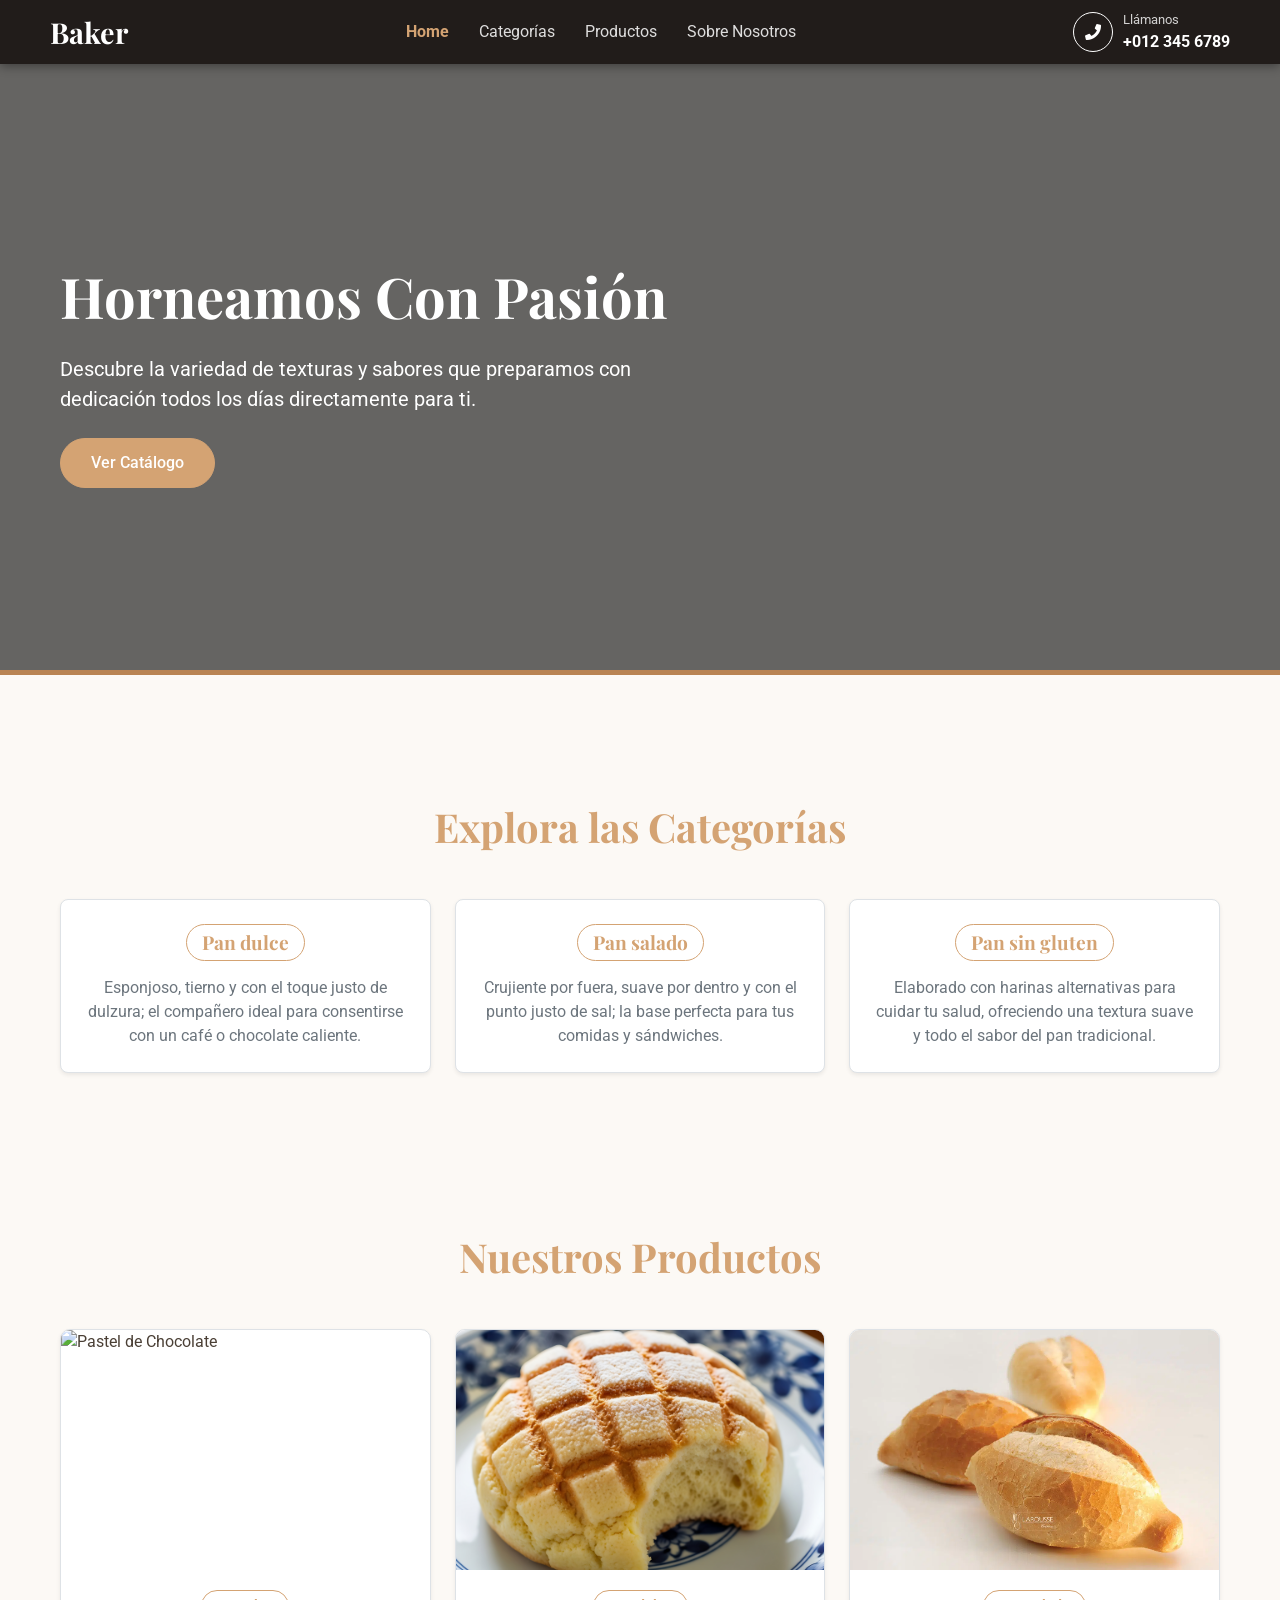
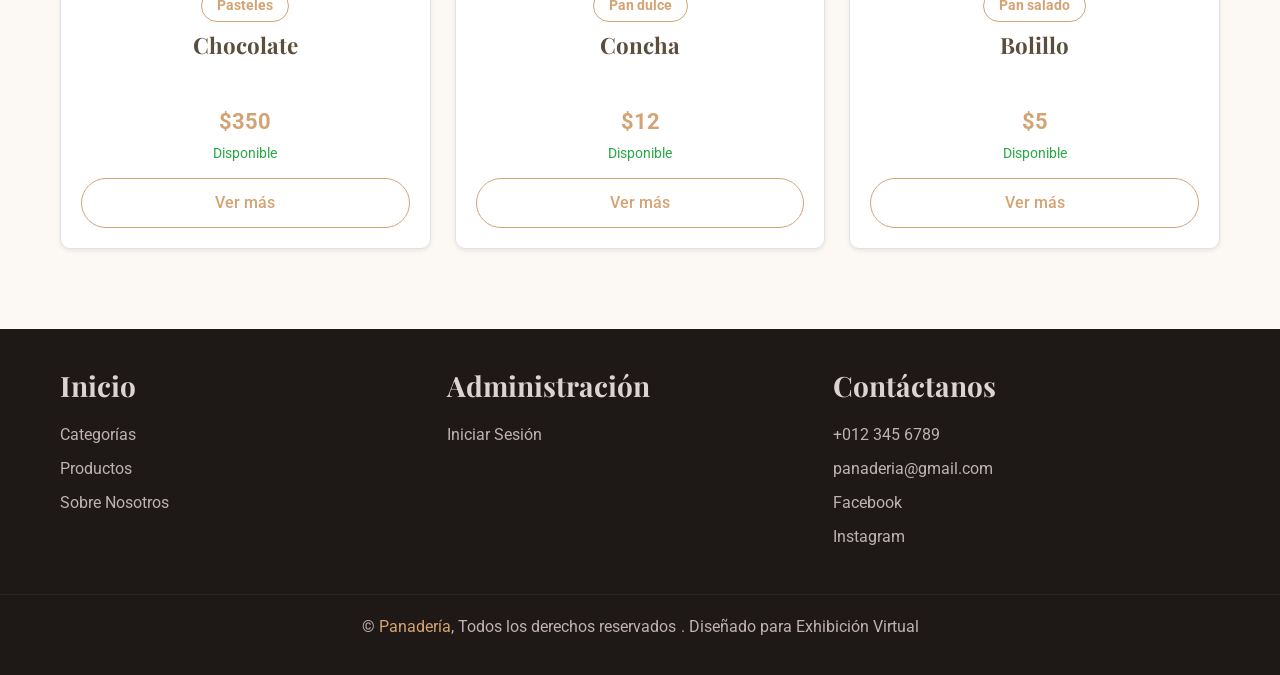
==== index.html @ 92fa233f "Se simplificaron los nombres de los contenedores principales" ====
<!DOCTYPE html>
<html lang="es">
<head>
    <meta charset="UTF-8">
    <meta name="viewport" content="width=device-width, initial-scale=1.0">
    <title>Panadería - Catálogo</title>

    <link rel="preconnect" href="https://fonts.googleapis.com">
    <link rel="preconnect" href="https://fonts.gstatic.com" crossorigin>
    <link href="https://fonts.googleapis.com/css2?family=Playfair+Display:wght@600;700&family=Roboto:wght@400;500&display=swap" rel="stylesheet"> 

    <link href="https://cdnjs.cloudflare.com/ajax/libs/font-awesome/5.10.0/css/all.min.css" rel="stylesheet">
    <link href="https://cdn.jsdelivr.net/npm/bootstrap-icons@1.11.3/font/bootstrap-icons.css" rel="stylesheet">

    <link href="https://cdn.jsdelivr.net/npm/bootstrap@5.3.0/dist/css/bootstrap.min.css" rel="stylesheet">
    <link rel="stylesheet" href="style.css">
</head>
<body class="pagina-principal">

    <nav class="contenedor-1-inicio">
        <div class="menu-interno">
            <a href="index.html" class="menu-marca">
                <h1 class="logo-texto">Baker</h1>
            </a>
            
            <button type="button" class="menu-boton-movil" onclick="controlarMenu()">
                <img src="assets/menupan.svg" alt="Menú" class="icono-menu">
            </button>
            
            <div class="menu-enlaces" id="menuEnlaces">
                <a href="index.html" class="enlace-activo">Home</a>
                <a href="#catalogo" class="enlace-normal">Categorías</a>
                <a href="#productos" class="enlace-normal">Productos</a>
                <a href="historia.html" class="enlace-normal">Sobre Nosotros</a>
            </div>
            
            <div class="bloque-telefono">
                <div class="icono-circulo-telefono">
                    <i class="fa fa-phone"></i>
                </div>
                <div class="datos-telefono">
                    <small class="texto-pequeno">Llámanos</small>
                    <p class="numero-telefono">+012 345 6789</p>
                </div>
            </div>
        </div>
    </nav>

    <div class="contenedor-2-inicio">
        <div class="banner-fondo">
            <div class="banner-interior">
                <div class="banner-fila">
                    <div class="columna-texto-banner">
                        <h1 class="titulo-gigante">Horneamos Con Pasión</h1>
                        <p class="descripcion-banner">Descubre la variedad de texturas y sabores que preparamos con dedicación todos los días directamente para ti.</p>
                        <a href="#productos" class="boton-catalogo">Ver Catálogo</a>
                    </div>
                </div>
            </div>
        </div>
    </div>

    <div id="catalogo" class="contenedor-3-inicio">
        <div class="seccion-interior">
            <div class="bloque-titulo-central">
                <h2 class="titulo-seccion">Explora las Categorías</h2>
            </div>
            
            <div class="fila-tarjetas-categorias">
                <div class="columna-tarjeta-categoria">
                    <div class="caja-contenido-categoria">
                        <div class="texto-centro">
                            <div class="etiqueta-categoria">
                                <h3>Pan dulce</h3>
                            </div>
                            <p class="texto-gris">Esponjoso, tierno y con el toque justo de dulzura; el compañero ideal para consentirse con un café o chocolate caliente.</p>
                        </div>
                    </div>
                </div>

                <div class="columna-tarjeta-categoria">
                    <div class="caja-contenido-categoria">
                        <div class="texto-centro">
                            <div class="etiqueta-categoria">
                                <h3>Pan salado</h3>
                            </div>
                            <p class="texto-gris">Crujiente por fuera, suave por dentro y con el punto justo de sal; la base perfecta para tus comidas y sándwiches.</p>
                        </div>
                    </div>
                </div>

                <div class="columna-tarjeta-categoria">
                    <div class="caja-contenido-categoria">
                        <div class="texto-centro">
                            <div class="etiqueta-categoria">
                                <h3>Pan sin gluten</h3>
                            </div>
                            <p class="texto-gris">Elaborado con harinas alternativas para cuidar tu salud, ofreciendo una textura suave y todo el sabor del pan tradicional.</p>
                        </div>
                    </div>
                </div>
            </div>
        </div>
    </div>

    <div id="productos" class="contenedor-4-inicio">
        <div class="seccion-interior">
            <div class="bloque-titulo-central">
                <h2 class="titulo-seccion">Nuestros Productos</h2>
            </div>
            
            <div class="fila-tarjetas-productos">
                <div class="columna-tarjeta-producto">
                    <div class="tarjeta-producto-caja">
                        <img src="assets/pastel_cho.jpg" class="imagen-producto" alt="Pastel de Chocolate">
                        <div class="contenido-tarjeta">
                            <div class="bloque-superior-info">
                                <div class="etiqueta-producto-tipo">Pasteles</div>
                                <h3>Chocolate</h3>
                            </div>
                            <div class="bloque-inferior-precio-boton">
                                <p class="precio-texto">$350</p>
                                <p class="disponibilidad-texto">Disponible</p>
                                <button class="boton-ver-mas" onclick="abrirModal('modalPastel')">Ver más</button>
                            </div>
                        </div>
                    </div>
                </div>

                <div class="columna-tarjeta-producto">
                    <div class="tarjeta-producto-caja">
                        <img src="assets/concha.jpg" class="imagen-producto" alt="Concha">
                        <div class="contenido-tarjeta">
                            <div class="bloque-superior-info">
                                <div class="etiqueta-producto-tipo">Pan dulce</div>
                                <h3>Concha</h3>
                            </div>
                            <div class="bloque-inferior-precio-boton">
                                <p class="precio-texto">$12</p>
                                <p class="disponibilidad-texto">Disponible</p>
                                <button class="boton-ver-mas" onclick="abrirModal('modalConcha')">Ver más</button>
                            </div>
                        </div>
                    </div>
                </div>

                <div class="columna-tarjeta-producto">
                    <div class="tarjeta-producto-caja">
                        <img src="assets/bolillo.jpg" class="imagen-producto" alt="Bolillo">
                        <div class="contenido-tarjeta">
                            <div class="bloque-superior-info">
                                <div class="etiqueta-producto-tipo">Pan salado</div>
                                <h3>Bolillo</h3>
                            </div>
                            <div class="bloque-inferior-precio-boton">
                                <p class="precio-texto">$5</p>
                                <p class="disponibilidad-texto">Disponible</p>
                                <button class="boton-ver-mas" onclick="abrirModal('modalBolillo')">Ver más</button>
                            </div>
                        </div>
                    </div>
                </div>
            </div>
        </div>
    </div>

    <div id="fondoOscuro" class="fondo-oscuro" onclick="cerrarTodosModales()"></div>

    <div id="modalPastel" class="modal-producto">
        <span class="cerrar" onclick="cerrarModal('modalPastel')">✖</span>
        <img src="assets/pastel_cho.jpg" alt="Pastel de Chocolate">
        <h2>Pastel de Chocolate</h2>
        <p><strong>Precio:</strong> $350</p>
        <p><strong>Ingredientes:</strong> Harina, azúcar, mantequilla, leche, huevo y chocolate.</p>
        <p><strong>Disponibilidad:</strong> Disponible</p>
    </div>

    <div id="modalConcha" class="modal-producto">
        <span class="cerrar" onclick="cerrarModal('modalConcha')">✖</span>
        <img src="assets/concha.jpg" alt="Concha">
        <h2>Concha</h2>
        <p><strong>Precio:</strong> $12</p>
        <p><strong>Ingredientes:</strong> Harina, azúcar, mantequilla, leche, huevo y vainilla.</p>
        <p><strong>Disponibilidad:</strong> Disponible</p>
    </div>

    <div id="modalBolillo" class="modal-producto">
        <span class="cerrar" onclick="cerrarModal('modalBolillo')">✖</span>
        <img src="assets/bolillo.jpg" alt="Bolillo">
        <h2>Bolillo</h2>
        <p><strong>Precio:</strong> $5</p>
        <p><strong>Ingredientes:</strong> Harina, azúcar, mantequilla, leche y huevo.</p>
        <p><strong>Disponibilidad:</strong> Disponible</p>
    </div>

    <button id="btnIrArriba" class="btn-ir-arriba" onclick="subirAlInicio()">
        <i class="bi bi-arrow-up-short"></i>
    </button>

    <footer>
        <div class="footer-container">
            <div class="footer-column">
                <h3>Inicio</h3>
                <ul>
                    <li><a href="#">Categorías</a></li>
                    <li><a href="#">Productos</a></li>
                    <li><a href="historia.html">Sobre Nosotros</a></li>
                </ul>
            </div>

            <div class="footer-column">
                <h3>Administración</h3>
                <ul>
                    <li><a href="login.html">Iniciar Sesión</a></li>
                </ul>
            </div>

            <div class="footer-column">
                <h3>Contáctanos</h3>
                <ul>
                    <li><a href="#">+012 345 6789</a></li>
                    <li><a href="#">panaderia@gmail.com</a></li>
                    <li><a href="#">Facebook</a></li>
                    <li><a href="#">Instagram</a></li>
                </ul>
            </div>
        </div>
        <div class="footer-bottom">
             <p>&copy; <a href="#">Panadería</a>, Todos los derechos reservados</p>
             <p>. Diseñado para Exhibición Virtual</p>
        </div>
    </footer>

    <script src="https://cdn.jsdelivr.net/npm/bootstrap@5.3.0/dist/js/bootstrap.bundle.min.js"></script>

    <script>
    // Función interactiva para abrir y cerrar la barra de enlaces en celulares
    function controlarMenu() {
        const menu = document.getElementById("menuEnlaces");
        menu.classList.toggle("mostrar");
    }

    function abrirModal(id){
        document.getElementById(id).style.display = "block";
        document.getElementById("fondoOscuro").style.display = "block";
    }

    function cerrarModal(id){
        document.getElementById(id).style.display = "none";
        document.getElementById("fondoOscuro").style.display = "none";
    }

    function cerrarTodosModales() {
        const modales = document.querySelectorAll('.modal-producto');
        modales.forEach(modal => modal.style.display = "none");
        document.getElementById("fondoOscuro").style.display = "none";
    }

    window.onscroll = function() {
        const boton = document.getElementById("btnIrArriba");
        if (document.body.scrollTop > 300 || document.documentElement.scrollTop > 300) {
            boton.style.display = "block";
        } else {
            boton.style.display = "none";
        }
    };

    function subirAlInicio() {
        window.scrollTo({
            top: 0,
            behavior: 'smooth'
        });
    }
    </script>
</body>
</html>
---- style.css ----
/********** Template CSS Personalizado **********/
:root {
    --primary: #d4a373;    /* Tono dorado/pan artesanal principal */
    --secondary: #545454;
    --light: #FDF5EB;
    --dark: #1E1916;
}

/* ==========================================================================
   1. CONFIGURACIÓN GENERAL Y TIPOGRAFÍA
   ========================================================================== */
.pagina-principal {
    font-family: 'Roboto', sans-serif;
    background-color: #fcf9f5; 
    color: #4a3f35; 
}

h1, h2, h3 {
    font-family: 'Playfair Display', serif;
    font-weight: 700;
}

/* El texto y bordes principales ahora adoptan el color de tu marca */
.precio-texto, .etiqueta-producto-tipo, .titulo-seccion, .etiqueta-categoria h3 {
    color: var(--primary);
}


/* ==========================================================================
   2. BOTONES GENERALES Y PERSONALIZADOS
   ========================================================================== */
.boton-catalogo, .boton-ver-mas {
    font-weight: 500;
    transition: all 0.3s ease;
    display: inline-block;
    padding: 12px 30px;
    border-radius: 50px;
    text-decoration: none;
    cursor: pointer;
}

/* Botón principal del Banner */
.boton-catalogo {
    color: #FFFFFF;
    background-color: var(--primary);
    border: 1px solid var(--primary);
}

.boton-catalogo:hover {
    background-color: #b98453;
    border-color: #b98453;
    transform: translateY(-2px);
    color: #FFFFFF;
}

/* Botón de las tarjetas de productos */
.boton-ver-mas {
    color: var(--primary);
    border: 1px solid var(--primary);
    background-color: transparent;
    width: 100%;
}

.boton-ver-mas:hover {
    background-color: var(--primary);
    border-color: var(--primary);
    color: #fff;
}


/* ==========================================================================
   3. CONTENEDOR 1: NAVBAR FIJO Y ELEMENTOS DE CONTACTO (MENÚ)
   ========================================================================== */
.contenedor-1-inicio {
    background-color: #211C1A; /* Café rústico fijo */
    box-shadow: 0 2px 10px rgba(0, 0, 0, 0.4);
    position: fixed;
    top: 0;
    left: 0;
    width: 100%;
    z-index: 1030;
    padding: 10px 50px;
}

.menu-interno {
    display: flex;
    justify-content: space-between;
    align-items: center;
    max-width: 1400px;
    margin: 0 auto;
    position: relative;
}

.menu-marca {
    text-decoration: none;
}

.menu-marca .logo-texto {
    color: #ffffff;
    font-size: 1.8rem;
    margin: 0;
}

.menu-enlaces {
    display: flex;
    gap: 20px;
}

.menu-enlaces a {
    text-decoration: none;
    color: #ffffff;
    opacity: 0.85;
    transition: .3s;
    padding: 10px 5px;
}

.menu-enlaces a:hover,
.menu-enlaces .enlace-activo {
    opacity: 1;
    font-weight: bold;
    color: var(--primary); /* Resalte dorado de la marca */
}

.menu-boton-movil {
    width: 50px;
    height: 50px;
    background: transparent;
    border: none;
    display: none; /* Oculto en computadoras de escritorio */
    cursor: pointer;
}

.menu-boton-movil .icono-menu {
    height: 40px;
    filter: invert(100%);
}

.bloque-telefono {
    display: flex;
    align-items: center;
    gap: 10px;
}

.icono-circulo-telefono {
    width: 40px; 
    height: 40px;
    border: 1px solid #fff;
    border-radius: 50%;
    display: flex;
    align-items: center;
    justify-content: center;
    color: #fff;
}

.datos-telefono .texto-pequeno {
    font-size: 0.8rem; 
    opacity: 0.8;
    color: #fff;
    display: block;
}

.datos-telefono .numero-telefono {
    color: #fff;
    font-weight: bold;
    margin: 0;
}

/* --- ESTILOS RESPONSIVE PARA EL MENÚ EN CELULARES --- */
@media (max-width: 991.98px) {
    .menu-boton-movil {
        display: block; /* Muestra el botón de hamburguesa/pan */
    }

    .bloque-telefono {
        display: none; /* Oculta el teléfono para liberar espacio */
    }

    .menu-enlaces {
        display: none; /* Esconde el menú por defecto */
        flex-direction: column; /* Alinea los enlaces uno debajo de otro */
        position: absolute;
        top: 60px;
        left: 0;
        width: 100%;
        background-color: #211C1A;
        padding: 20px;
        border-radius: 0 0 10px 10px;
        box-shadow: 0 5px 10px rgba(0,0,0,0.3);
        gap: 15px;
        z-index: 100;
    }

    /* Clase especial que activa el JS para abrir el menú */
    .menu-enlaces.mostrar {
        display: flex; 
    }
}


/* ==========================================================================
   4. CONTENEDOR 2: HERO BANNER (PORTADA)
   ========================================================================== */
.contenedor-2-inicio {
    width: 100%;
    margin-bottom: 3rem;
}

.banner-fondo {
    background: linear-gradient(rgba(0, 0, 0, 0.6), rgba(0, 0, 0, 0.6)), 
                url('assets/carrusel1.jpeg') no-repeat center center;
    background-size: cover;
    min-height: 75vh;
    display: flex;
    align-items: center;
    border-bottom: 5px solid #b98453;
    padding-top: 80px; 
}

.banner-interior {
    width: 100%;
    max-width: 1200px;
    margin: 0 auto;
    padding: 0 20px;
}

.columna-texto-banner {
    max-width: 650px;
    color: #fff;
}

.titulo-gigante {
    font-size: 3.5rem;
    margin-bottom: 1.5rem;
}

.descripcion-banner {
    font-size: 1.25rem;
    margin-bottom: 1.5rem;
}


/* ==========================================================================
   5. CONTENEDOR 3: SECCIÓN Y TARJETAS DE CATEGORÍAS
   ========================================================================== */
.contenedor-3-inicio, .contenedor-4-inicio {
    padding: 5rem 0;
}

.seccion-interior {
    max-width: 1200px;
    margin: 0 auto;
    padding: 0 20px;
}

.bloque-titulo-central {
    text-align: center;
    max-width: 500px;
    margin: 0 auto 3rem auto;
}

.bloque-titulo-central h2 {
    font-size: 2.5rem;
}

.fila-tarjetas-categorias, .fila-tarjetas-productos {
    display: flex;
    flex-wrap: wrap;
    gap: 24px;
    justify-content: center;
}

.columna-tarjeta-categoria, .columna-tarjeta-producto {
    flex: 1 1 300px;
    max-width: 380px;
    width: 100%;
}

.caja-contenido-categoria {
    background-color: #ffffff;
    border-radius: 8px;
    padding: 24px;
    box-shadow: 0 .125rem .25rem rgba(0,0,0,.075);
    border: 1px solid #dee2e6;
    height: 100%;
    display: flex;
    flex-direction: column;
    justify-content: center;
}

.texto-centro {
    text-align: center;
}

.etiqueta-categoria {
    display: inline-block;
    border: 1px solid var(--primary);
    padding: 6px 15px;
    border-radius: 50px;
    margin-bottom: 15px;
}

.etiqueta-categoria h3 {
    margin: 0;
    font-size: 1.2rem;
}

.texto-gris {
    color: #6c757d;
    margin: 0;
}


/* ==========================================================================
   6. CONTENEDOR 4: TARJETAS DE PRODUCTOS
   ========================================================================== */
.tarjeta-producto-caja {
    background-color: #ffffff;
    border-radius: 10px;
    overflow: hidden;
    border: 1px solid #dee2e6;
    box-shadow: 0 .125rem .25rem rgba(0,0,0,.075);
    height: 520px;
    display: flex;
    flex-direction: column;
    transition: transform 0.3s ease, box-shadow 0.3s ease;
}

.tarjeta-producto-caja:hover {
    transform: translateY(-5px);
    box-shadow: 0 10px 20px rgba(0, 0, 0, 0.08);
}

.imagen-producto {
    width: 100%;
    height: 240px;
    object-fit: cover;
}

.contenido-tarjeta {
    padding: 20px;
    text-align: center;
    display: flex;
    flex-direction: column;
    justify-content: space-between;
    flex-grow: 1;
}

.contenido-tarjeta h3 {
    font-size: 1.4rem;
    margin-bottom: 8px;
    color: #5c4d3c;
}

.etiqueta-producto-tipo {
    display: inline-block;
    border: 1px solid var(--primary);
    padding: 4px 15px;
    border-radius: 50px;
    font-weight: bold;
    font-size: 0.9rem;
    margin-bottom: 10px;
}

.precio-texto {
    font-weight: bold;
    font-size: 22px;
    margin-bottom: 5px;
}

.disponibilidad-texto {
    color: #28a745;
    font-size: 0.85rem;
    margin-bottom: 15px;
}


/* ==========================================================================
   7. MODALES INTERACTIVOS Y FONDO OSCURO
   ========================================================================== */
.fondo-oscuro {
    display: none;
    position: fixed;
    top: 0;
    left: 0;
    width: 100%;
    height: 100%;
    background-color: rgba(0, 0, 0, 0.6);
    backdrop-filter: blur(3px); 
    z-index: 1040;
}

.modal-producto {
    display: none;
    position: fixed;
    top: 50%;
    left: 50%;
    transform: translate(-50%, -50%);
    width: 90%;
    max-width: 500px;
    background-color: #ffffff;
    border-radius: 12px;
    box-shadow: 0 5px 30px rgba(0, 0, 0, 0.3);
    padding: 30px;
    z-index: 1050;
    text-align: center;
    animation: entradaModal 0.3s ease-out;
}

.modal-producto img {
    width: 100%;
    height: 250px;
    object-fit: cover;
    border-radius: 8px;
    margin-bottom: 20px;
}

.modal-producto h2 {
    color: #5c4d3c;
    margin-top: 10px;
    font-weight: bold;
    margin-bottom: 15px;
}

.modal-producto .cerrar {
    position: absolute;
    top: 15px;
    right: 20px;
    font-size: 1.5rem;
    color: #da1414;
    cursor: pointer;
}

@keyframes entradaModal {
    from {
        opacity: 0;
        transform: translate(-50%, -45%);
    }
    to {
        opacity: 1;
        transform: translate(-50%, -50%);
    }
}


/* ==========================================================================
   8. FOOTER Y PIE DE PÁGINA
   ========================================================================== */
footer {
    background-color: #1E1916;
}

.footer-container {
    display: flex;
    justify-content: space-between;
    flex-wrap: wrap;
    max-width: 1200px;
    margin: 0 auto;                
    padding: 40px 20px;
}

.footer-column {
    flex: 1 1 200px;
}

.footer-column h3 {
    color: #ded3d3;
    margin-bottom: 15px;
}

.footer-column ul {
    list-style: none;
    padding: 0;
    margin: 0;
}

.footer-column a {
    text-decoration: none;
    color: #beb2b2;
    display: inline-block;
    padding: 5px 0;
    transition: color 0.2s;
}

.footer-column a:hover {
    color: var(--primary);
}

.footer-bottom {
    display: flex;
    justify-content: center;
    gap: 5px;
    color: #beb2b2;
    padding: 20px;
    border-top: 1px solid rgba(255,255,255,0.05);
}

.footer-bottom a {
    color: var(--primary);
    text-decoration: none;
}


/* ==========================================================================
   9. BOTÓN FLOTANTE IR ARRIBA
   ========================================================================== */
.btn-ir-arriba {
    display: none; 
    position: fixed;
    bottom: 20px;
    right: 20px;
    z-index: 99;
    font-size: 30px;
    border: none;
    outline: none;
    background-color: var(--primary);
    color: white;
    cursor: pointer;
    width: 60px;
    height: 60px;
    border-radius: 50%;
    box-shadow: 0 4px 10px rgba(0, 0, 0, 0.3);
    transition: background-color 0.2s, transform 0.2s;
}

.btn-ir-arriba:hover {
    background-color: #b98453;
    transform: translateY(-3px);
}


/* ==========================================================================
   10. SECCIÓN LOGIN
   ========================================================================== */
.login-html {
    background-image: linear-gradient(rgba(52, 47, 41, 0.5), rgba(16, 9, 5, 0.607)), url(assets/loginimg.jpg);
    font-family: Verdana, Geneva, Tahoma, sans-serif;
    background-size: cover;
    background-position: center;
    display: flex;
    justify-content: center;
    align-items: center;
    height: 100vh;
    margin: 0;
}

.login-container {
    background-color: #fdfdfd;
    padding: 30px;
    border-radius: 8px;
    box-shadow: 0 4px 12px rgba(0, 0, 0, 0.5);
    max-width: 250px;
    width: 100%;
}

.login-title {
    text-align: center;
    margin-bottom: 24px;
    color: #593216;
}

.form-login {
    margin-bottom: 15px;
}

.form-login label {
    display: block;
    margin-bottom: 5px;
    font-size: 14px;
    font-weight: bold;
    color: #6f4528;
}

.form-login input {
    width: 100%;
    padding: 10px;
    border: 1px solid #1d1428;
    border-radius: 4px;
    box-sizing: border-box;
    font-size: 14px;
}

.btn-login {
    width: 100%;
    padding: 10px;
    background-color: #6b3a0b;
    color: #cccccc;
    border: none;
    border-radius: 4px;
    font-size: 16px;
    font-weight: bold;
    cursor: pointer;
    transition: background-color 0.3s ease;
}

.btn-login:hover {
    background-color: #3a1e0e;
}


/* ==========================================================================
   11. SOBRE NOSOTROS / HISTORIA
   ========================================================================== */
.historia_html {
    font-family: 'Roboto', sans-serif;
    background-color: #fcf9f5; 
    color: #4a3f35; 
    padding-top: 120px;
    display: flex;
    flex-direction: column;
    min-height: 100vh; 
    margin: 0;
}

.contenedor-carrusel {
    max-width: 650px;
    width: 100%;
    margin: 0 auto;
    position: relative;
    flex: 1;
    box-shadow: 0 2px 10px rgba(0, 0, 0, 0.4);
    border-radius: 8px;
}

.foto_carru {
    width: 100%;
    height: 350px;
    object-fit: cover;
    border-radius: 8px;
    display: none; 
}

.foto_carru.activa {
    display: block;
}

.info_inicial {
    display: flex;        
    align-items: center;   
    justify-content: space-between; 
    gap: 30px; 
    width: 92%;            
    max-width: 1400px;     
    margin: 0 auto;        
    padding: 20px;
    flex-wrap: wrap;
}

.texto_inicial {
    flex: 1;              
    text-align: right;     
}

.texto_inicial p, .texto_inicial h1 {
    text-align: center; 
}

.texto_inicial h1 {
    padding-bottom: 10px;
}

.datos-container {
    display: flex;           
    flex-wrap: wrap;          
    justify-content: center;  
    gap: 24px;                
    padding: 20px;            
    max-width: 1200px;        
    margin: 0 auto;          
}

.dat-card {
    background-color: #ffeee0; 
    border-radius: 12px;       
    padding: 24px;
    flex: 1 1 250px;
    max-width: 320px;
    box-shadow: 0 4px 6px rgba(0, 0, 0, 0.05);
    text-align: center;
    border: 1px solid #f0e6df;
    width: 100%;
    transition: transform 0.3s ease, box-shadow 0.3s ease;
}

.dat-card:hover {
    transform: translateY(-5px); 
    box-shadow: 0 20px 30px rgba(117, 65, 29, 0.15); 
}

.dat-icon {
    font-size: 2.5rem;         
    margin-bottom: 12px;       
}

.dat-card h3 {
    color: #5c3a21;
    margin-bottom: 10px;
    font-size: 30px;
}

.dat-card p {
    color: #6e6e6e;
    font-size: 0.95rem;
    line-height: 1.5;
}
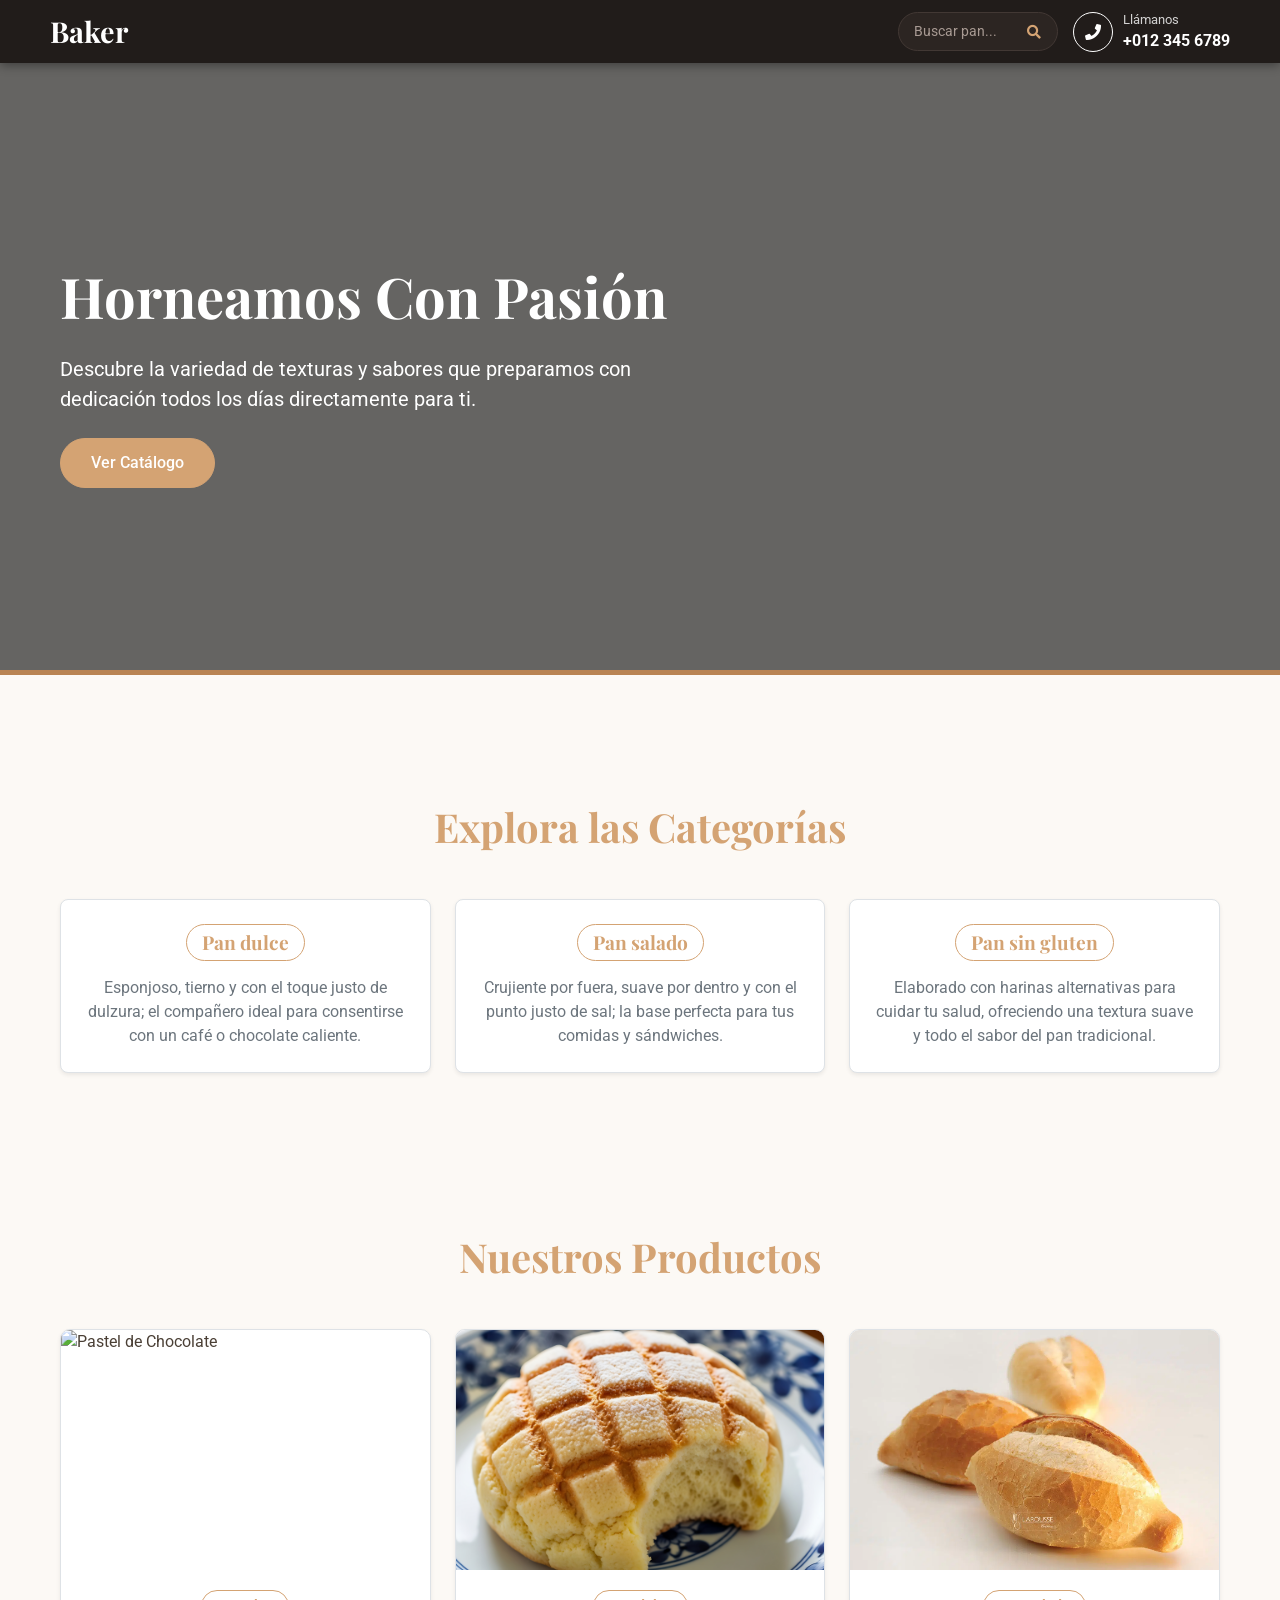
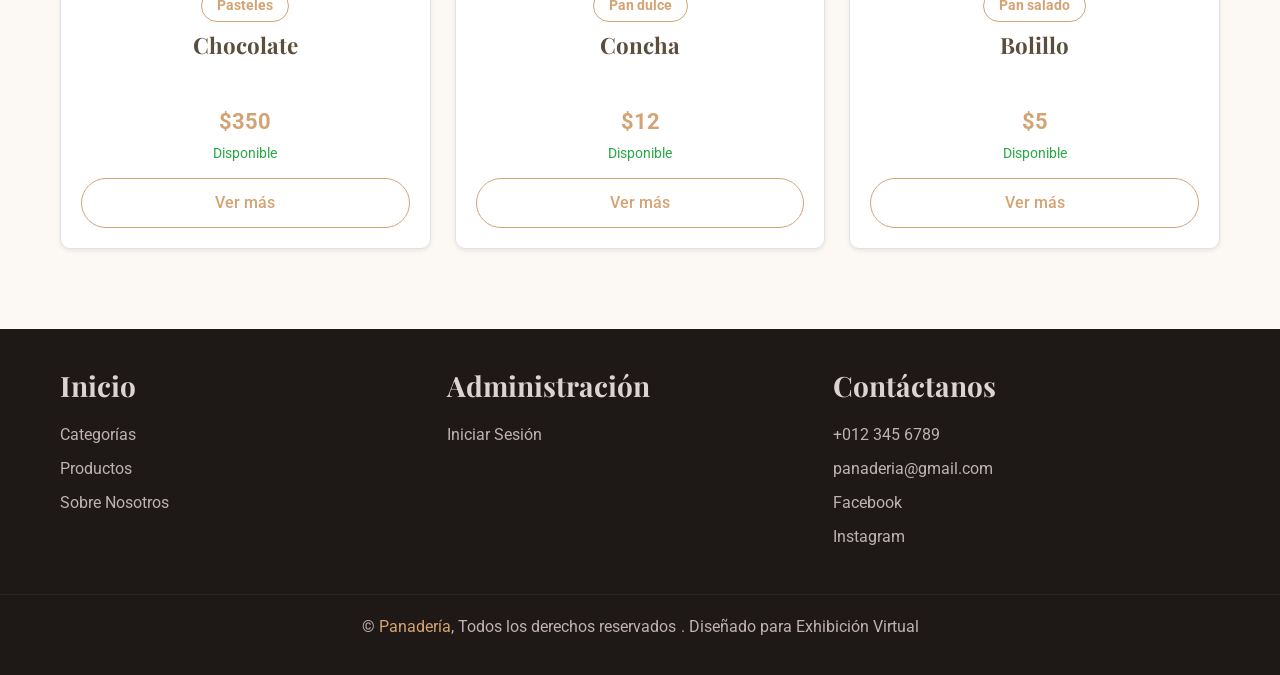
==== commit b286b361: "Se modificó la estructura para el título de la marca a la izquierda en PC." ====
--- a/index.html
+++ b/index.html
@@ -17,23 +17,46 @@
 </head>
 <body class="pagina-principal">
 
+    <!-- === BARRA DE MENÚ REESTRUCTURADA === -->
     <nav class="contenedor-1-inicio">
         <div class="menu-interno">
-            <a href="index.html" class="menu-marca">
-                <h1 class="logo-texto">Baker</h1>
-            </a>
-            
+            
+            <!-- Botón móvil (Se muestra en pantallas pequeñas al inicio) -->
             <button type="button" class="menu-boton-movil" onclick="controlarMenu()">
                 <img src="assets/menupan.svg" alt="Menú" class="icono-menu">
             </button>
             
+            <!-- Enlaces de navegación (Ocultos en PC, visibles en el despliegue móvil) -->
             <div class="menu-enlaces" id="menuEnlaces">
                 <a href="index.html" class="enlace-activo">Home</a>
                 <a href="#catalogo" class="enlace-normal">Categorías</a>
                 <a href="#productos" class="enlace-normal">Productos</a>
                 <a href="historia.html" class="enlace-normal">Sobre Nosotros</a>
             </div>
-            
+
+            <!-- Título principal (Alineado a la izquierda de forma fija en PC) -->
+            <a href="index.html" class="menu-marca">
+                <h1 class="logo-texto">Baker</h1>
+            </a>
+
+            <!-- Barra de búsqueda integrada -->
+            <div class="search-container-menu">
+                <div class="search-container">
+                    <input type="text" id="bread-search" placeholder="Buscar pan..." oninput="filtrarPanes()">
+                    <div id="search-icon-container" class="icon-idle">
+                        <!-- Icono de Lupa -->
+                        <i class="fa fa-search loupe-icon"></i>
+                        
+                        <!-- Animación del pan y café -->
+                        <div class="coffee-animation">
+                            <div class="cup"></div>
+                            <div class="bread">🍞</div>
+                        </div>
+                    </div>
+                </div>
+            </div>
+            
+            <!-- Teléfono de contacto -->
             <div class="bloque-telefono">
                 <div class="icono-circulo-telefono">
                     <i class="fa fa-phone"></i>
@@ -234,7 +257,39 @@
     <script src="https://cdn.jsdelivr.net/npm/bootstrap@5.3.0/dist/js/bootstrap.bundle.min.js"></script>
 
     <script>
-    // Función interactiva para abrir y cerrar la barra de enlaces en celulares
+    let temporizadorBusqueda;
+
+    function filtrarPanes() {
+        const contenedorIcono = document.getElementById('search-icon-container');
+        const inputBusqueda = document.getElementById('bread-search');
+        const textoFiltro = inputBusqueda.value.toLowerCase().trim();
+        const tarjetasProductos = document.querySelectorAll('.columna-tarjeta-producto');
+
+        if (textoFiltro === "") {
+            contenedorIcono.className = "icon-idle";
+            tarjetasProductos.forEach(tarjeta => tarjeta.style.display = "block");
+            return;
+        }
+
+        contenedorIcono.className = "icon-loading";
+
+        clearTimeout(temporizadorBusqueda);
+        temporizadorBusqueda = setTimeout(() => {
+            
+            tarjetasProductos.forEach(tarjeta => {
+                const nombrePan = tarjeta.querySelector('h3').textContent.toLowerCase();
+                if (nombrePan.includes(textoFiltro)) {
+                    tarjeta.style.display = "block";
+                } else {
+                    tarjeta.style.display = "none";
+                }
+            });
+
+            contenedorIcono.className = "icon-idle";
+
+        }, 1200); 
+    }
+
     function controlarMenu() {
         const menu = document.getElementById("menuEnlaces");
         menu.classList.toggle("mostrar");
--- a/style.css
+++ b/style.css
@@ -20,7 +20,6 @@
     font-weight: 700;
 }
 
-/* El texto y bordes principales ahora adoptan el color de tu marca */
 .precio-texto, .etiqueta-producto-tipo, .titulo-seccion, .etiqueta-categoria h3 {
     color: var(--primary);
 }
@@ -69,7 +68,7 @@
 
 
 /* ==========================================================================
-   3. CONTENEDOR 1: NAVBAR FIJO Y ELEMENTOS DE CONTACTO (MENÚ)
+   3. CONTENEDOR 1: NAVBAR FIJO Y ELEMENTOS DE CONTACTO (MENÚ) + BUSCADOR
    ========================================================================== */
 .contenedor-1-inicio {
     background-color: #211C1A; /* Café rústico fijo */
@@ -84,25 +83,16 @@
 
 .menu-interno {
     display: flex;
-    justify-content: space-between;
     align-items: center;
     max-width: 1400px;
     margin: 0 auto;
     position: relative;
-}
-
-.menu-marca {
-    text-decoration: none;
-}
-
-.menu-marca .logo-texto {
-    color: #ffffff;
-    font-size: 1.8rem;
-    margin: 0;
-}
-
+    width: 100%;
+}
+
+/* CORRECCIÓN: Los enlaces de texto se mantienen totalmente ocultos en PC */
 .menu-enlaces {
-    display: flex;
+    display: none; 
     gap: 20px;
 }
 
@@ -118,7 +108,125 @@
 .menu-enlaces .enlace-activo {
     opacity: 1;
     font-weight: bold;
-    color: var(--primary); /* Resalte dorado de la marca */
+    color: var(--primary); 
+}
+
+/* Modifica este bloque en tu Sección 3 para añadir el espacio */
+.menu-marca {
+    text-decoration: none;
+    margin-right: auto; /* Mantiene el empuje de los elementos a la derecha */
+    padding-right: 40px; /* ¡ESTO SEPARA EL TÍTULO DEL BUSCADOR! Ajusta el número si quieres más espacio */
+}
+
+.menu-marca .logo-texto {
+    color: #ffffff;
+    font-size: 1.8rem;
+    margin: 0;
+}
+
+/* --- ESTILOS COMPATIBLES PARA LA BARRA DE BÚSQUEDA EN EL MENÚ --- */
+.search-container-menu {
+    display: flex;
+    align-items: center;
+    margin: 0 15px;
+}
+
+.search-container {
+    position: relative;
+    width: 160px; 
+    transition: width 0.3s ease;
+}
+
+.search-container:focus-within {
+    width: 210px;
+}
+
+#bread-search {
+    width: 100%;
+    padding: 8px 38px 8px 15px;
+    font-size: 14px;
+    background-color: #2c2522; 
+    border: 1px solid #423834;
+    border-radius: 20px;
+    outline: none;
+    color: #ffffff;
+    transition: all 0.3s ease;
+    font-family: 'Roboto', sans-serif;
+}
+
+#bread-search::placeholder {
+    color: #a89a93;
+}
+
+#bread-search:focus {
+    border-color: var(--primary);
+    background-color: #362e2a;
+}
+
+#search-icon-container {
+    position: absolute;
+    right: 12px;
+    top: 50%;
+    transform: translateY(-50%);
+    width: 24px;
+    height: 24px;
+    display: flex;
+    align-items: center;
+    justify-content: center;
+}
+
+.icon-idle .loupe-icon { display: block; color: var(--primary); font-size: 14px; }
+.icon-idle .coffee-animation { display: none; }
+
+.icon-loading .loupe-icon { display: none; }
+.icon-loading .coffee-animation { display: block; }
+
+/* --- ESTRUCTURA DE LA ANIMACIÓN: PAN Y CAFÉ --- */
+.coffee-animation {
+    position: relative;
+    width: 24px;
+    height: 24px;
+}
+
+.cup {
+    position: absolute;
+    bottom: 2px;
+    left: 3px;
+    width: 16px;
+    height: 10px;
+    background-color: #5c3a21; 
+    border: 1.5px solid #fff; 
+    border-radius: 0 0 7px 7px;
+}
+
+.cup::after {
+    content: '';
+    position: absolute;
+    right: -4px;
+    top: 1px;
+    width: 4px;
+    height: 5px;
+    border: 1.5px solid #fff;
+    border-left: none;
+    border-radius: 0 3px 3px 0;
+}
+
+.bread {
+    position: absolute;
+    font-size: 13px;
+    left: 2px;
+    top: -9px;
+    animation: sumergirPanMenu 1.1s infinite ease-in-out;
+}
+
+@keyframes sumergirPanMenu {
+    0%, 100% {
+        transform: translateY(0) scale(1);
+    }
+    50% {
+        transform: translateY(9px) scale(0.85);
+        opacity: 0.3; 
+    }
 }
 
 .menu-boton-movil {
@@ -126,7 +234,7 @@
     height: 50px;
     background: transparent;
     border: none;
-    display: none; /* Oculto en computadoras de escritorio */
+    display: none; 
     cursor: pointer;
 }
 
@@ -167,17 +275,36 @@
 
 /* --- ESTILOS RESPONSIVE PARA EL MENÚ EN CELULARES --- */
 @media (max-width: 991.98px) {
+    .menu-interno {
+        justify-content: space-between;
+    }
+
+    /* El botón de hamburguesa se fuerza para que se muestre en el móvil */
     .menu-boton-movil {
-        display: block; /* Muestra el botón de hamburguesa/pan */
+        display: block; 
+        order: 1;
+    }
+
+    .menu-marca {
+        margin: 0;
+        order: 2;
+    }
+
+    .search-container-menu {
+        margin: 10px 0;
+        width: 100%;
+        order: 4; 
+        justify-content: center;
     }
 
     .bloque-telefono {
-        display: none; /* Oculta el teléfono para liberar espacio */
-    }
-
+        display: none; 
+    }
+
+    /* Aquí el menú vertical recupera su funcionamiento mediante JavaScript */
     .menu-enlaces {
-        display: none; /* Esconde el menú por defecto */
-        flex-direction: column; /* Alinea los enlaces uno debajo de otro */
+        display: none; 
+        flex-direction: column; 
         position: absolute;
         top: 60px;
         left: 0;
@@ -188,11 +315,21 @@
         box-shadow: 0 5px 10px rgba(0,0,0,0.3);
         gap: 15px;
         z-index: 100;
-    }
-
-    /* Clase especial que activa el JS para abrir el menú */
+        order: 3;
+    }
+
     .menu-enlaces.mostrar {
         display: flex; 
+    }
+
+    .search-container {
+        width: 100%;
+        max-width: 300px;
+    }
+
+    .search-container:focus-within {
+        width: 100%;
+        max-width: 310px;
     }
 }
 
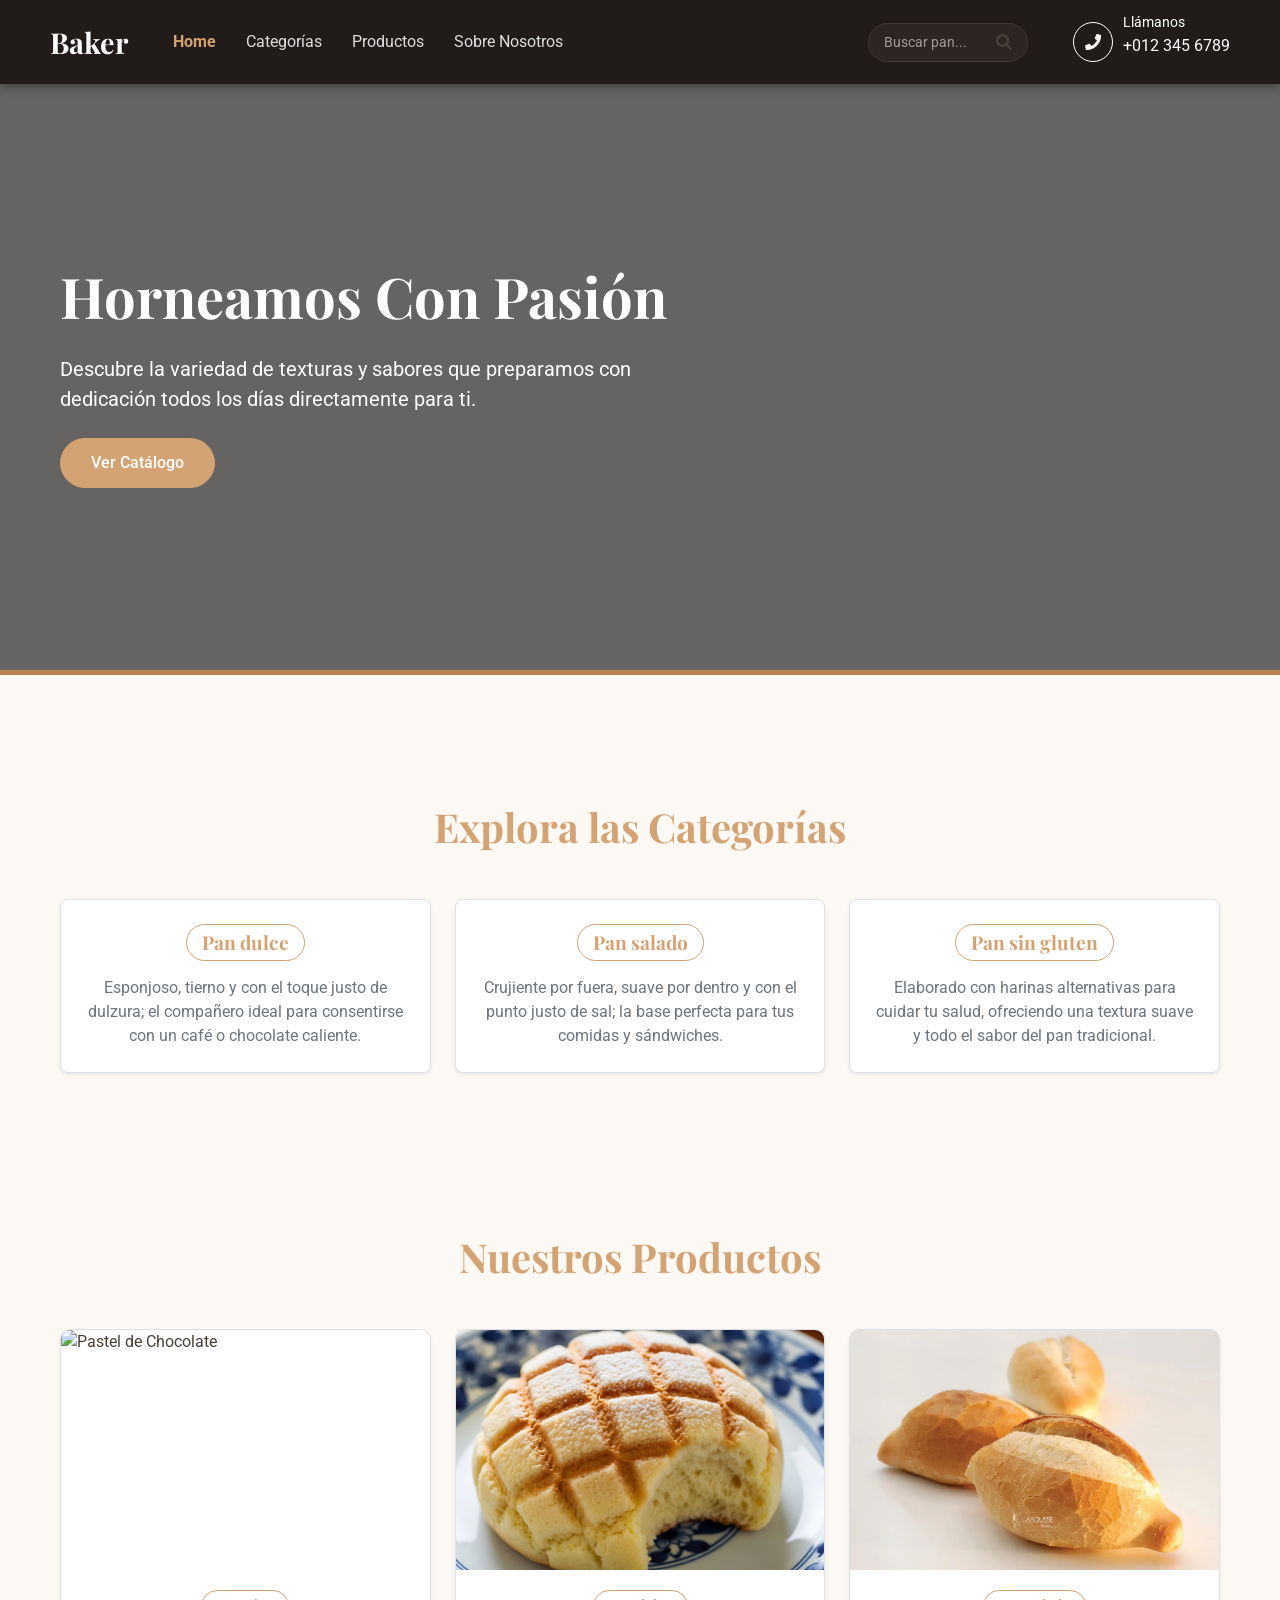
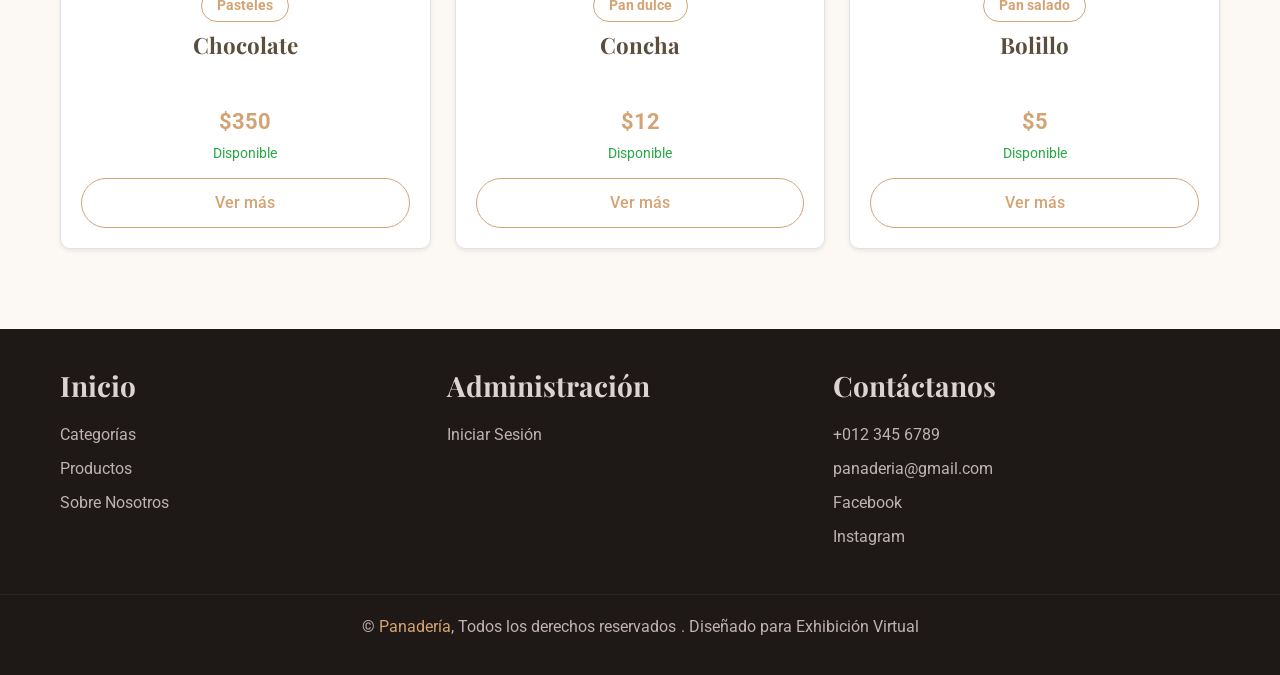
==== commit 59c05667: "Se añadió carpeta script, separeación de funciones, menpu de busqueda, adaptación de menú a celular." ====
--- a/index.html
+++ b/index.html
@@ -21,12 +21,17 @@
     <nav class="contenedor-1-inicio">
         <div class="menu-interno">
             
-            <!-- Botón móvil (Se muestra en pantallas pequeñas al inicio) -->
+            <!-- 1. El Logo SIEMPRE a la izquierda -->
+            <a href="index.html" class="menu-marca">
+                <h1 class="logo-texto">Baker</h1>
+            </a>
+            
+            <!-- 2. Botón móvil (para el menú responsivo) -->
             <button type="button" class="menu-boton-movil" onclick="controlarMenu()">
                 <img src="assets/menupan.svg" alt="Menú" class="icono-menu">
             </button>
             
-            <!-- Enlaces de navegación (Ocultos en PC, visibles en el despliegue móvil) -->
+            <!-- 3. Enlaces -->
             <div class="menu-enlaces" id="menuEnlaces">
                 <a href="index.html" class="enlace-activo">Home</a>
                 <a href="#catalogo" class="enlace-normal">Categorías</a>
@@ -34,36 +39,27 @@
                 <a href="historia.html" class="enlace-normal">Sobre Nosotros</a>
             </div>
 
-            <!-- Título principal (Alineado a la izquierda de forma fija en PC) -->
-            <a href="index.html" class="menu-marca">
-                <h1 class="logo-texto">Baker</h1>
-            </a>
-
-            <!-- Barra de búsqueda integrada -->
-            <div class="search-container-menu">
-                <div class="search-container">
-                    <input type="text" id="bread-search" placeholder="Buscar pan..." oninput="filtrarPanes()">
-                    <div id="search-icon-container" class="icon-idle">
-                        <!-- Icono de Lupa -->
-                        <i class="fa fa-search loupe-icon"></i>
-                        
-                        <!-- Animación del pan y café -->
-                        <div class="coffee-animation">
-                            <div class="cup"></div>
-                            <div class="bread">🍞</div>
-                        </div>
-                    </div>
-                </div>
-            </div>
-            
-            <!-- Teléfono de contacto -->
+            <!-- 4. Buscador -->
+           <div class="search-container-menu">
+    <div class="search-container">
+        <input type="text" id="bread-search" placeholder="Buscar pan..." oninput="filtrarPanes()">
+        
+        <div id="search-icon-container" class="icon-idle">
+            <i class="fa fa-search loupe-icon"></i>
+            
+            <div class="coffee-animation">
+                <div class="cup"></div>
+                <div class="bread">🍞</div>
+            </div>
+        </div>
+    </div>
+</div>
+            <!-- 5. Teléfono -->
             <div class="bloque-telefono">
-                <div class="icono-circulo-telefono">
-                    <i class="fa fa-phone"></i>
-                </div>
+                <div class="icono-circulo-telefono"><i class="fa fa-phone"></i></div>
                 <div class="datos-telefono">
-                    <small class="texto-pequeno">Llámanos</small>
-                    <p class="numero-telefono">+012 345 6789</p>
+                    <small>Llámanos</small>
+                    <p>+012 345 6789</p>
                 </div>
             </div>
         </div>
@@ -254,78 +250,10 @@
         </div>
     </footer>
 
+  </footer>
+
     <script src="https://cdn.jsdelivr.net/npm/bootstrap@5.3.0/dist/js/bootstrap.bundle.min.js"></script>
-
-    <script>
-    let temporizadorBusqueda;
-
-    function filtrarPanes() {
-        const contenedorIcono = document.getElementById('search-icon-container');
-        const inputBusqueda = document.getElementById('bread-search');
-        const textoFiltro = inputBusqueda.value.toLowerCase().trim();
-        const tarjetasProductos = document.querySelectorAll('.columna-tarjeta-producto');
-
-        if (textoFiltro === "") {
-            contenedorIcono.className = "icon-idle";
-            tarjetasProductos.forEach(tarjeta => tarjeta.style.display = "block");
-            return;
-        }
-
-        contenedorIcono.className = "icon-loading";
-
-        clearTimeout(temporizadorBusqueda);
-        temporizadorBusqueda = setTimeout(() => {
-            
-            tarjetasProductos.forEach(tarjeta => {
-                const nombrePan = tarjeta.querySelector('h3').textContent.toLowerCase();
-                if (nombrePan.includes(textoFiltro)) {
-                    tarjeta.style.display = "block";
-                } else {
-                    tarjeta.style.display = "none";
-                }
-            });
-
-            contenedorIcono.className = "icon-idle";
-
-        }, 1200); 
-    }
-
-    function controlarMenu() {
-        const menu = document.getElementById("menuEnlaces");
-        menu.classList.toggle("mostrar");
-    }
-
-    function abrirModal(id){
-        document.getElementById(id).style.display = "block";
-        document.getElementById("fondoOscuro").style.display = "block";
-    }
-
-    function cerrarModal(id){
-        document.getElementById(id).style.display = "none";
-        document.getElementById("fondoOscuro").style.display = "none";
-    }
-
-    function cerrarTodosModales() {
-        const modales = document.querySelectorAll('.modal-producto');
-        modales.forEach(modal => modal.style.display = "none");
-        document.getElementById("fondoOscuro").style.display = "none";
-    }
-
-    window.onscroll = function() {
-        const boton = document.getElementById("btnIrArriba");
-        if (document.body.scrollTop > 300 || document.documentElement.scrollTop > 300) {
-            boton.style.display = "block";
-        } else {
-            boton.style.display = "none";
-        }
-    };
-
-    function subirAlInicio() {
-        window.scrollTo({
-            top: 0,
-            behavior: 'smooth'
-        });
-    }
-    </script>
+    
+    <script src="script.js"></script>
 </body>
 </html>
--- a/style.css
+++ b/style.css
@@ -1,6 +1,5 @@
-/********** Template CSS Personalizado **********/
 :root {
-    --primary: #d4a373;    /* Tono dorado/pan artesanal principal */
+    --primary: #d4a373;
     --secondary: #545454;
     --light: #FDF5EB;
     --dark: #1E1916;
@@ -23,7 +22,6 @@
 .precio-texto, .etiqueta-producto-tipo, .titulo-seccion, .etiqueta-categoria h3 {
     color: var(--primary);
 }
-
 
 /* ==========================================================================
    2. BOTONES GENERALES Y PERSONALIZADOS
@@ -38,7 +36,6 @@
     cursor: pointer;
 }
 
-/* Botón principal del Banner */
 .boton-catalogo {
     color: #FFFFFF;
     background-color: var(--primary);
@@ -52,7 +49,6 @@
     color: #FFFFFF;
 }
 
-/* Botón de las tarjetas de productos */
 .boton-ver-mas {
     color: var(--primary);
     border: 1px solid var(--primary);
@@ -66,12 +62,11 @@
     color: #fff;
 }
 
-
 /* ==========================================================================
    3. CONTENEDOR 1: NAVBAR FIJO Y ELEMENTOS DE CONTACTO (MENÚ) + BUSCADOR
    ========================================================================== */
 .contenedor-1-inicio {
-    background-color: #211C1A; /* Café rústico fijo */
+    background-color: #211C1A;
     box-shadow: 0 2px 10px rgba(0, 0, 0, 0.4);
     position: fixed;
     top: 0;
@@ -88,12 +83,24 @@
     margin: 0 auto;
     position: relative;
     width: 100%;
-}
-
-/* CORRECCIÓN: Los enlaces de texto se mantienen totalmente ocultos en PC */
+    gap: 30px;
+}
+
+.menu-marca {
+    text-decoration: none;
+}
+
+.menu-marca .logo-texto {
+    color: #ffffff;
+    font-size: 1.8rem;
+    margin: 0;
+}
+
 .menu-enlaces {
-    display: none; 
+    display: flex; 
     gap: 20px;
+    margin-left: 10px;
+    margin-right: auto;
 }
 
 .menu-enlaces a {
@@ -111,24 +118,11 @@
     color: var(--primary); 
 }
 
-/* Modifica este bloque en tu Sección 3 para añadir el espacio */
-.menu-marca {
-    text-decoration: none;
-    margin-right: auto; /* Mantiene el empuje de los elementos a la derecha */
-    padding-right: 40px; /* ¡ESTO SEPARA EL TÍTULO DEL BUSCADOR! Ajusta el número si quieres más espacio */
-}
-
-.menu-marca .logo-texto {
-    color: #ffffff;
-    font-size: 1.8rem;
-    margin: 0;
-}
-
-/* --- ESTILOS COMPATIBLES PARA LA BARRA DE BÚSQUEDA EN EL MENÚ --- */
 .search-container-menu {
     display: flex;
     align-items: center;
     margin: 0 15px;
+    margin-left: auto;
 }
 
 .search-container {
@@ -175,14 +169,14 @@
     justify-content: center;
 }
 
-.icon-idle .loupe-icon { display: block; color: var(--primary); font-size: 14px; }
+.icon-idle .loupe-icon { display: block; }
 .icon-idle .coffee-animation { display: none; }
 
 .icon-loading .loupe-icon { display: none; }
-.icon-loading .coffee-animation { display: block; }
-
-/* --- ESTRUCTURA DE LA ANIMACIÓN: PAN Y CAFÉ --- */
+.icon-loading .coffee-animation { display: block; } 
+
 .coffee-animation {
+    display: none;
     position: relative;
     width: 24px;
     height: 24px;
@@ -247,39 +241,39 @@
     display: flex;
     align-items: center;
     gap: 10px;
+    color: #ffffff;
 }
 
 .icono-circulo-telefono {
     width: 40px; 
     height: 40px;
-    border: 1px solid #fff;
+    border: 1px solid #ffffff; 
     border-radius: 50%;
     display: flex;
     align-items: center;
     justify-content: center;
-    color: #fff;
+    color: #ffffff; 
 }
 
 .datos-telefono .texto-pequeno {
     font-size: 0.8rem; 
     opacity: 0.8;
-    color: #fff;
+    color: #ffffff; 
     display: block;
 }
 
 .datos-telefono .numero-telefono {
-    color: #fff;
+    color: #ffffff; 
     font-weight: bold;
     margin: 0;
 }
 
-/* --- ESTILOS RESPONSIVE PARA EL MENÚ EN CELULARES --- */
 @media (max-width: 991.98px) {
     .menu-interno {
         justify-content: space-between;
-    }
-
-    /* El botón de hamburguesa se fuerza para que se muestre en el móvil */
+        gap: 10px;
+    }
+
     .menu-boton-movil {
         display: block; 
         order: 1;
@@ -301,7 +295,6 @@
         display: none; 
     }
 
-    /* Aquí el menú vertical recupera su funcionamiento mediante JavaScript */
     .menu-enlaces {
         display: none; 
         flex-direction: column; 
@@ -316,6 +309,7 @@
         gap: 15px;
         z-index: 100;
         order: 3;
+        margin-left: 0; 
     }
 
     .menu-enlaces.mostrar {
@@ -332,7 +326,6 @@
         max-width: 310px;
     }
 }
-
 
 /* ==========================================================================
    4. CONTENEDOR 2: HERO BANNER (PORTADA)
@@ -374,7 +367,6 @@
     font-size: 1.25rem;
     margin-bottom: 1.5rem;
 }
-
 
 /* ==========================================================================
    5. CONTENEDOR 3: SECCIÓN Y TARJETAS DE CATEGORÍAS
@@ -445,7 +437,6 @@
     color: #6c757d;
     margin: 0;
 }
-
 
 /* ==========================================================================
    6. CONTENEDOR 4: TARJETAS DE PRODUCTOS
@@ -509,7 +500,6 @@
     font-size: 0.85rem;
     margin-bottom: 15px;
 }
-
 
 /* ==========================================================================
    7. MODALES INTERACTIVOS Y FONDO OSCURO
@@ -578,7 +568,6 @@
     }
 }
 
-
 /* ==========================================================================
    8. FOOTER Y PIE DE PÁGINA
    ========================================================================== */
@@ -591,7 +580,7 @@
     justify-content: space-between;
     flex-wrap: wrap;
     max-width: 1200px;
-    margin: 0 auto;                
+    margin: 0 auto;
     padding: 40px 20px;
 }
 
@@ -635,7 +624,6 @@
     color: var(--primary);
     text-decoration: none;
 }
-
 
 /* ==========================================================================
    9. BOTÓN FLOTANTE IR ARRIBA
@@ -664,7 +652,6 @@
     transform: translateY(-3px);
 }
 
-
 /* ==========================================================================
    10. SECCIÓN LOGIN
    ========================================================================== */
@@ -733,7 +720,6 @@
     background-color: #3a1e0e;
 }
 
-
 /* ==========================================================================
    11. SOBRE NOSOTROS / HISTORIA
    ========================================================================== */
@@ -771,24 +757,24 @@
 }
 
 .info_inicial {
-    display: flex;        
-    align-items: center;   
-    justify-content: space-between; 
-    gap: 30px; 
-    width: 92%;            
-    max-width: 1400px;     
-    margin: 0 auto;        
+    display: flex;
+    align-items: center;
+    justify-content: space-between;
+    gap: 30px;
+    width: 92%;
+    max-width: 1400px;
+    margin: 0 auto;
     padding: 20px;
     flex-wrap: wrap;
 }
 
 .texto_inicial {
-    flex: 1;              
-    text-align: right;     
+    flex: 1;
+    text-align: right;
 }
 
 .texto_inicial p, .texto_inicial h1 {
-    text-align: center; 
+    text-align: center;
 }
 
 .texto_inicial h1 {
@@ -796,18 +782,18 @@
 }
 
 .datos-container {
-    display: flex;           
-    flex-wrap: wrap;          
-    justify-content: center;  
-    gap: 24px;                
-    padding: 20px;            
-    max-width: 1200px;        
-    margin: 0 auto;          
+    display: flex;
+    flex-wrap: wrap;
+    justify-content: center;
+    gap: 24px;
+    padding: 20px;
+    max-width: 1200px;
+    margin: 0 auto;
 }
 
 .dat-card {
-    background-color: #ffeee0; 
-    border-radius: 12px;       
+    background-color: #ffeee0;
+    border-radius: 12px;
     padding: 24px;
     flex: 1 1 250px;
     max-width: 320px;
@@ -819,23 +805,15 @@
 }
 
 .dat-card:hover {
-    transform: translateY(-5px); 
-    box-shadow: 0 20px 30px rgba(117, 65, 29, 0.15); 
+    transform: translateY(-5px);
+    box-shadow: 0 20px 30px rgba(117, 65, 29, 0.15);
 }
 
 .dat-icon {
-    font-size: 2.5rem;         
-    margin-bottom: 12px;       
+    font-size: 2.5rem;
+    margin-bottom: 12px;
 }
 
 .dat-card h3 {
     color: #5c3a21;
-    margin-bottom: 10px;
-    font-size: 30px;
-}
-
-.dat-card p {
-    color: #6e6e6e;
-    font-size: 0.95rem;
-    line-height: 1.5;
 }
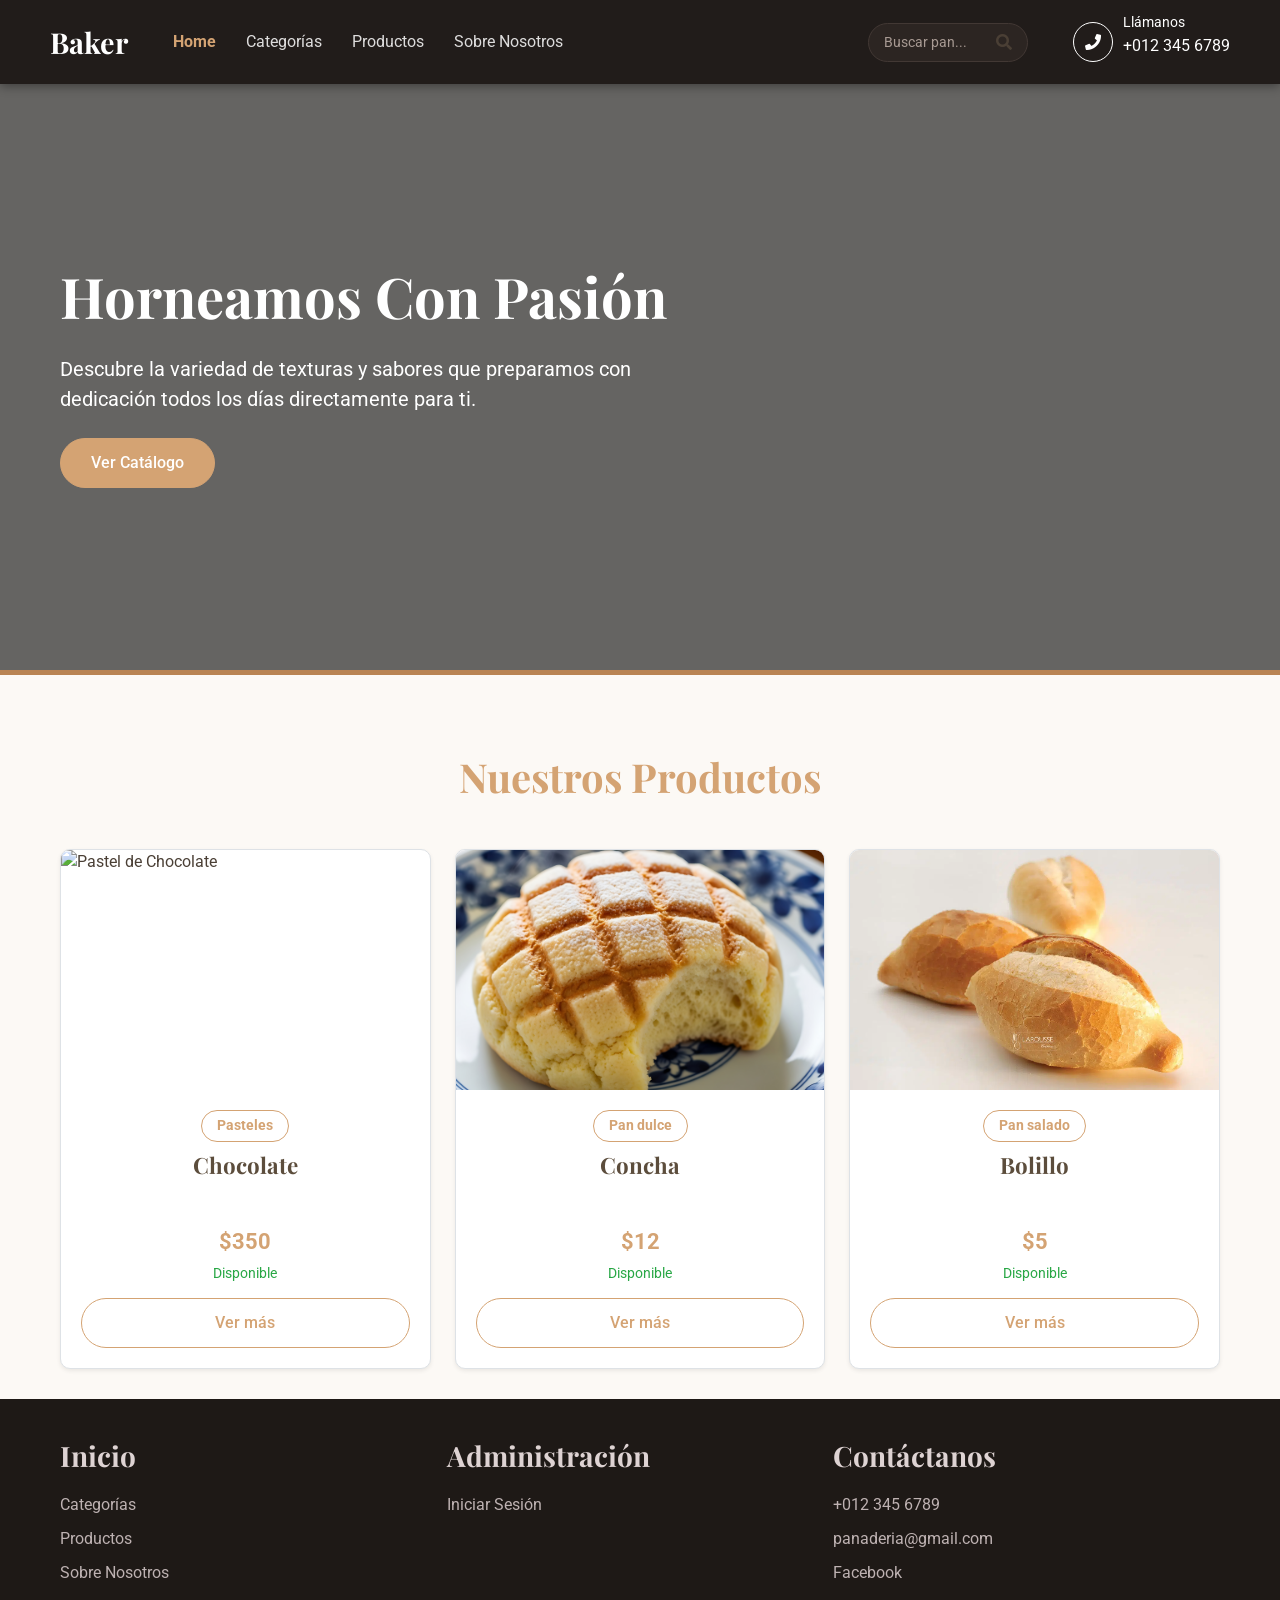
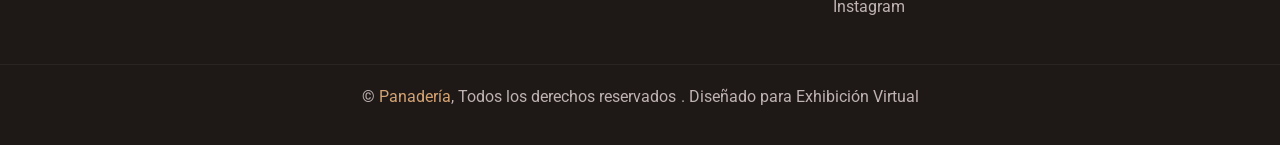
==== commit 61794241: "Elimine unas secciones y modifique css" ====
--- a/index.html
+++ b/index.html
@@ -73,49 +73,6 @@
                         <h1 class="titulo-gigante">Horneamos Con Pasión</h1>
                         <p class="descripcion-banner">Descubre la variedad de texturas y sabores que preparamos con dedicación todos los días directamente para ti.</p>
                         <a href="#productos" class="boton-catalogo">Ver Catálogo</a>
-                    </div>
-                </div>
-            </div>
-        </div>
-    </div>
-
-    <div id="catalogo" class="contenedor-3-inicio">
-        <div class="seccion-interior">
-            <div class="bloque-titulo-central">
-                <h2 class="titulo-seccion">Explora las Categorías</h2>
-            </div>
-            
-            <div class="fila-tarjetas-categorias">
-                <div class="columna-tarjeta-categoria">
-                    <div class="caja-contenido-categoria">
-                        <div class="texto-centro">
-                            <div class="etiqueta-categoria">
-                                <h3>Pan dulce</h3>
-                            </div>
-                            <p class="texto-gris">Esponjoso, tierno y con el toque justo de dulzura; el compañero ideal para consentirse con un café o chocolate caliente.</p>
-                        </div>
-                    </div>
-                </div>
-
-                <div class="columna-tarjeta-categoria">
-                    <div class="caja-contenido-categoria">
-                        <div class="texto-centro">
-                            <div class="etiqueta-categoria">
-                                <h3>Pan salado</h3>
-                            </div>
-                            <p class="texto-gris">Crujiente por fuera, suave por dentro y con el punto justo de sal; la base perfecta para tus comidas y sándwiches.</p>
-                        </div>
-                    </div>
-                </div>
-
-                <div class="columna-tarjeta-categoria">
-                    <div class="caja-contenido-categoria">
-                        <div class="texto-centro">
-                            <div class="etiqueta-categoria">
-                                <h3>Pan sin gluten</h3>
-                            </div>
-                            <p class="texto-gris">Elaborado con harinas alternativas para cuidar tu salud, ofreciendo una textura suave y todo el sabor del pan tradicional.</p>
-                        </div>
                     </div>
                 </div>
             </div>
--- a/style.css
+++ b/style.css
@@ -369,10 +369,10 @@
 }
 
 /* ==========================================================================
-   5. CONTENEDOR 3: SECCIÓN Y TARJETAS DE CATEGORÍAS
-   ========================================================================== */
-.contenedor-3-inicio, .contenedor-4-inicio {
-    padding: 5rem 0;
+   5. CONTENEDOR 3: SECCIÓN 
+   ========================================================================== */
+.contenedor-4-inicio {
+    padding:30px;
 }
 
 .seccion-interior {
@@ -391,52 +391,19 @@
     font-size: 2.5rem;
 }
 
-.fila-tarjetas-categorias, .fila-tarjetas-productos {
+.fila-tarjetas-productos {
     display: flex;
     flex-wrap: wrap;
     gap: 24px;
     justify-content: center;
 }
 
-.columna-tarjeta-categoria, .columna-tarjeta-producto {
+.columna-tarjeta-producto {
     flex: 1 1 300px;
     max-width: 380px;
     width: 100%;
 }
 
-.caja-contenido-categoria {
-    background-color: #ffffff;
-    border-radius: 8px;
-    padding: 24px;
-    box-shadow: 0 .125rem .25rem rgba(0,0,0,.075);
-    border: 1px solid #dee2e6;
-    height: 100%;
-    display: flex;
-    flex-direction: column;
-    justify-content: center;
-}
-
-.texto-centro {
-    text-align: center;
-}
-
-.etiqueta-categoria {
-    display: inline-block;
-    border: 1px solid var(--primary);
-    padding: 6px 15px;
-    border-radius: 50px;
-    margin-bottom: 15px;
-}
-
-.etiqueta-categoria h3 {
-    margin: 0;
-    font-size: 1.2rem;
-}
-
-.texto-gris {
-    color: #6c757d;
-    margin: 0;
-}
 
 /* ==========================================================================
    6. CONTENEDOR 4: TARJETAS DE PRODUCTOS
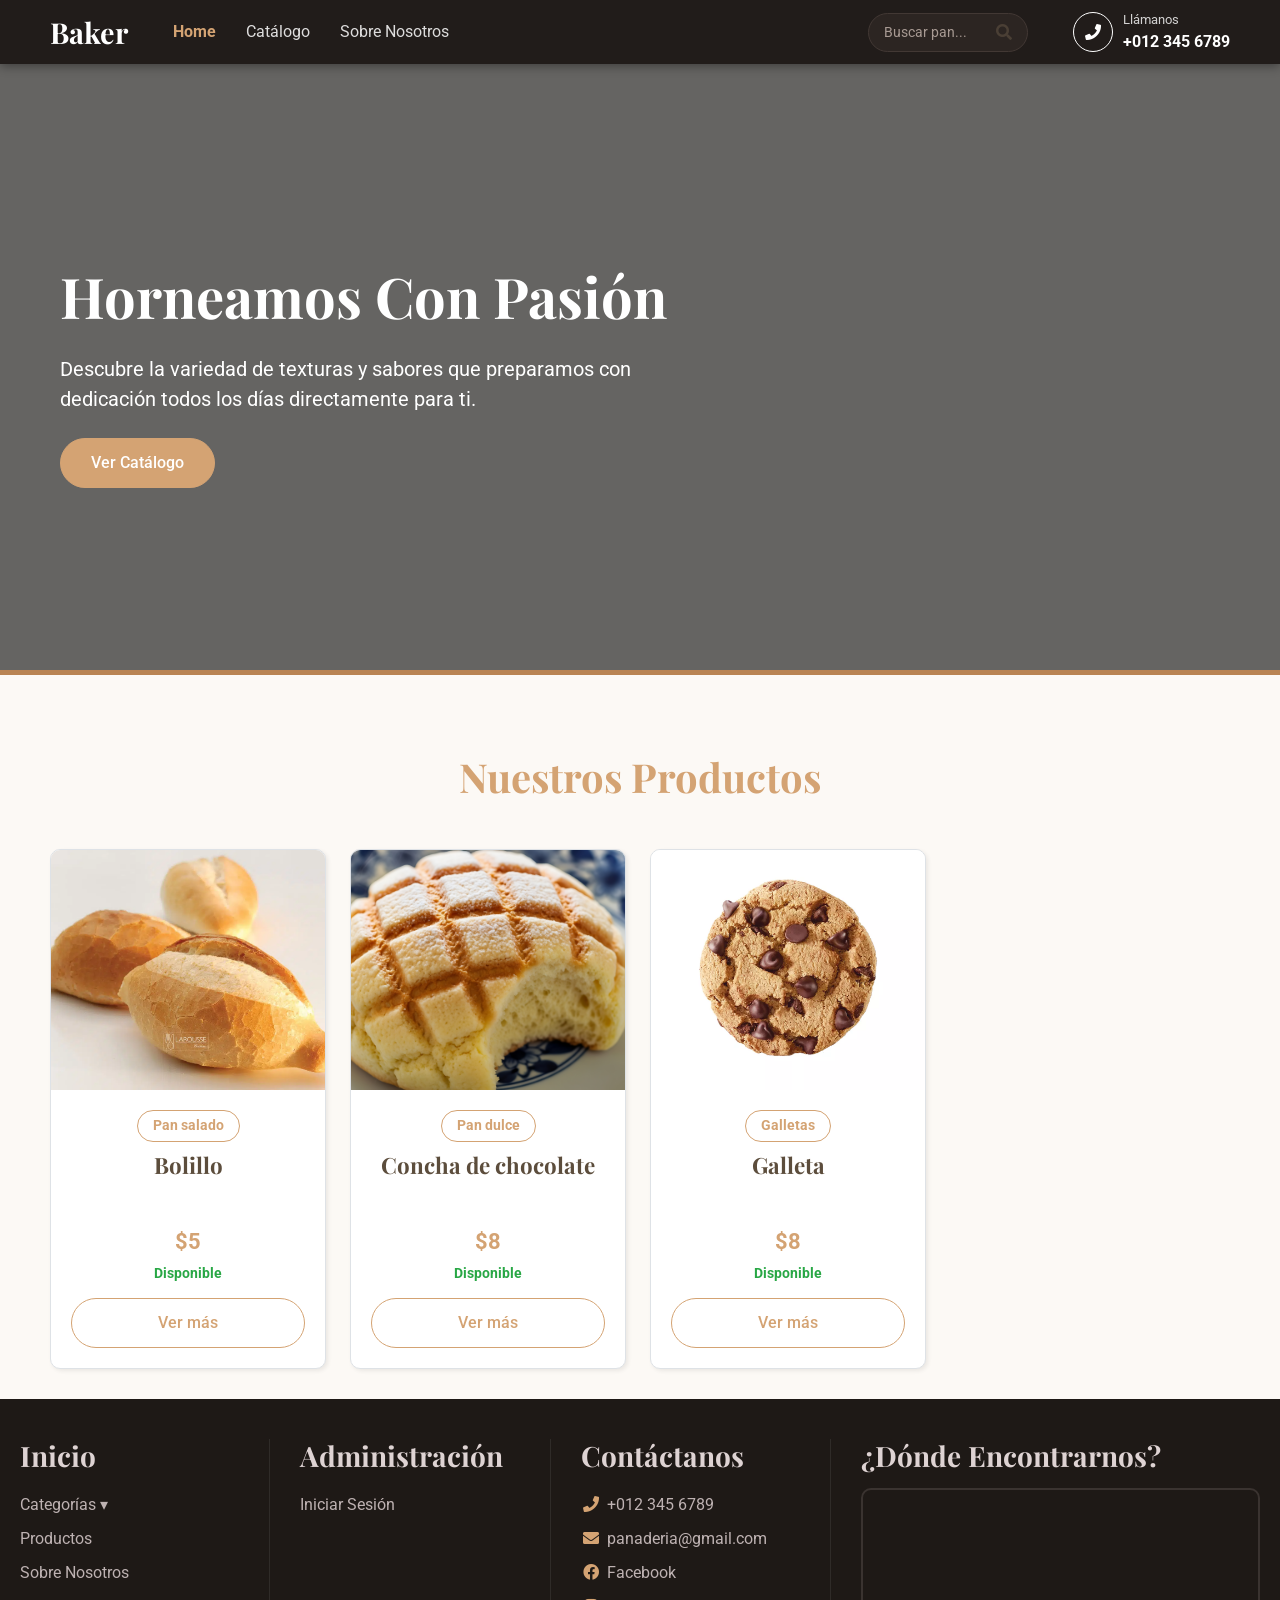
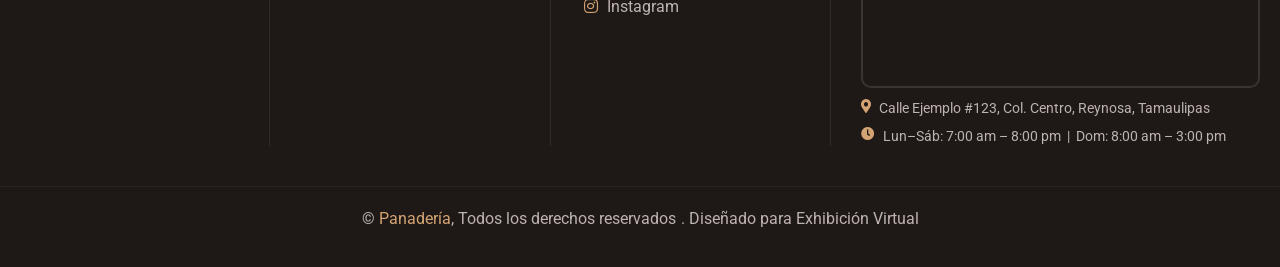
==== commit b5b3cfb0: "Adición de pantallas finales, estilos y scripts" ====
--- a/index.html
+++ b/index.html
@@ -11,50 +11,39 @@
 
     <link href="https://cdnjs.cloudflare.com/ajax/libs/font-awesome/5.10.0/css/all.min.css" rel="stylesheet">
     <link href="https://cdn.jsdelivr.net/npm/bootstrap-icons@1.11.3/font/bootstrap-icons.css" rel="stylesheet">
-
     <link href="https://cdn.jsdelivr.net/npm/bootstrap@5.3.0/dist/css/bootstrap.min.css" rel="stylesheet">
     <link rel="stylesheet" href="style.css">
+
+
 </head>
 <body class="pagina-principal">
 
-    <!-- === BARRA DE MENÚ REESTRUCTURADA === -->
+    <!-- NAVBAR -->
     <nav class="contenedor-1-inicio">
         <div class="menu-interno">
-            
-            <!-- 1. El Logo SIEMPRE a la izquierda -->
             <a href="index.html" class="menu-marca">
                 <h1 class="logo-texto">Baker</h1>
             </a>
-            
-            <!-- 2. Botón móvil (para el menú responsivo) -->
             <button type="button" class="menu-boton-movil" onclick="controlarMenu()">
                 <img src="assets/menupan.svg" alt="Menú" class="icono-menu">
             </button>
-            
-            <!-- 3. Enlaces -->
             <div class="menu-enlaces" id="menuEnlaces">
                 <a href="index.html" class="enlace-activo">Home</a>
-                <a href="#catalogo" class="enlace-normal">Categorías</a>
-                <a href="#productos" class="enlace-normal">Productos</a>
+                <a href="categorias.html" class="enlace-normal">Catálogo</a>
                 <a href="historia.html" class="enlace-normal">Sobre Nosotros</a>
             </div>
-
-            <!-- 4. Buscador -->
-           <div class="search-container-menu">
-    <div class="search-container">
-        <input type="text" id="bread-search" placeholder="Buscar pan..." oninput="filtrarPanes()">
-        
-        <div id="search-icon-container" class="icon-idle">
-            <i class="fa fa-search loupe-icon"></i>
-            
-            <div class="coffee-animation">
-                <div class="cup"></div>
-                <div class="bread">🍞</div>
+            <div class="search-container-menu">
+                <div class="search-container">
+                    <input type="text" id="bread-search" placeholder="Buscar pan..." oninput="filtrarPanes()">
+                    <div id="search-icon-container" class="icon-idle">
+                        <i class="fa fa-search loupe-icon"></i>
+                        <div class="coffee-animation">
+                            <div class="cup"></div>
+                            <div class="bread"><i class="fas fa-bread-slice"></i></div>
+                        </div>
+                    </div>
+                </div>
             </div>
-        </div>
-    </div>
-</div>
-            <!-- 5. Teléfono -->
             <div class="bloque-telefono">
                 <div class="icono-circulo-telefono"><i class="fa fa-phone"></i></div>
                 <div class="datos-telefono">
@@ -65,6 +54,7 @@
         </div>
     </nav>
 
+    <!-- BANNER CON FADE-IN -->
     <div class="contenedor-2-inicio">
         <div class="banner-fondo">
             <div class="banner-interior">
@@ -79,111 +69,58 @@
         </div>
     </div>
 
+    <!-- PRODUCTOS -->
     <div id="productos" class="contenedor-4-inicio">
         <div class="seccion-interior">
             <div class="bloque-titulo-central">
                 <h2 class="titulo-seccion">Nuestros Productos</h2>
             </div>
-            
-            <div class="fila-tarjetas-productos">
-                <div class="columna-tarjeta-producto">
-                    <div class="tarjeta-producto-caja">
-                        <img src="assets/pastel_cho.jpg" class="imagen-producto" alt="Pastel de Chocolate">
-                        <div class="contenido-tarjeta">
-                            <div class="bloque-superior-info">
-                                <div class="etiqueta-producto-tipo">Pasteles</div>
-                                <h3>Chocolate</h3>
-                            </div>
-                            <div class="bloque-inferior-precio-boton">
-                                <p class="precio-texto">$350</p>
-                                <p class="disponibilidad-texto">Disponible</p>
-                                <button class="boton-ver-mas" onclick="abrirModal('modalPastel')">Ver más</button>
-                            </div>
-                        </div>
-                    </div>
-                </div>
-
-                <div class="columna-tarjeta-producto">
-                    <div class="tarjeta-producto-caja">
-                        <img src="assets/concha.jpg" class="imagen-producto" alt="Concha">
-                        <div class="contenido-tarjeta">
-                            <div class="bloque-superior-info">
-                                <div class="etiqueta-producto-tipo">Pan dulce</div>
-                                <h3>Concha</h3>
-                            </div>
-                            <div class="bloque-inferior-precio-boton">
-                                <p class="precio-texto">$12</p>
-                                <p class="disponibilidad-texto">Disponible</p>
-                                <button class="boton-ver-mas" onclick="abrirModal('modalConcha')">Ver más</button>
-                            </div>
-                        </div>
-                    </div>
-                </div>
-
-                <div class="columna-tarjeta-producto">
-                    <div class="tarjeta-producto-caja">
-                        <img src="assets/bolillo.jpg" class="imagen-producto" alt="Bolillo">
-                        <div class="contenido-tarjeta">
-                            <div class="bloque-superior-info">
-                                <div class="etiqueta-producto-tipo">Pan salado</div>
-                                <h3>Bolillo</h3>
-                            </div>
-                            <div class="bloque-inferior-precio-boton">
-                                <p class="precio-texto">$5</p>
-                                <p class="disponibilidad-texto">Disponible</p>
-                                <button class="boton-ver-mas" onclick="abrirModal('modalBolillo')">Ver más</button>
-                            </div>
-                        </div>
-                    </div>
-                </div>
-            </div>
+            <div class="row g-4" id="contenedorTarjetasProductos"></div>
         </div>
     </div>
 
+    <!-- MODALES -->
     <div id="fondoOscuro" class="fondo-oscuro" onclick="cerrarTodosModales()"></div>
-
-    <div id="modalPastel" class="modal-producto">
-        <span class="cerrar" onclick="cerrarModal('modalPastel')">✖</span>
-        <img src="assets/pastel_cho.jpg" alt="Pastel de Chocolate">
-        <h2>Pastel de Chocolate</h2>
-        <p><strong>Precio:</strong> $350</p>
-        <p><strong>Ingredientes:</strong> Harina, azúcar, mantequilla, leche, huevo y chocolate.</p>
-        <p><strong>Disponibilidad:</strong> Disponible</p>
+    <div id="modalProductoDinamico" class="modal-producto">
+        <span class="cerrar" onclick="cerrarModal('modalProductoDinamico')"><i class="fas fa-times"></i></span>
+        <img id="modalImagen" src="" alt="">
+        <h2 id="modalNombre"></h2>
+        <p><strong>Precio:</strong> <span id="modalPrecio"></span></p>
+        <p><strong>Ingredientes:</strong> <span id="modalIngredientes"></span></p>
+        <p><strong>Disponibilidad:</strong> <span id="modalEstado"></span></p>
     </div>
 
-    <div id="modalConcha" class="modal-producto">
-        <span class="cerrar" onclick="cerrarModal('modalConcha')">✖</span>
-        <img src="assets/concha.jpg" alt="Concha">
-        <h2>Concha</h2>
-        <p><strong>Precio:</strong> $12</p>
-        <p><strong>Ingredientes:</strong> Harina, azúcar, mantequilla, leche, huevo y vainilla.</p>
-        <p><strong>Disponibilidad:</strong> Disponible</p>
-    </div>
-
-    <div id="modalBolillo" class="modal-producto">
-        <span class="cerrar" onclick="cerrarModal('modalBolillo')">✖</span>
-        <img src="assets/bolillo.jpg" alt="Bolillo">
-        <h2>Bolillo</h2>
-        <p><strong>Precio:</strong> $5</p>
-        <p><strong>Ingredientes:</strong> Harina, azúcar, mantequilla, leche y huevo.</p>
-        <p><strong>Disponibilidad:</strong> Disponible</p>
-    </div>
-
+    <!-- BOTÓN IR ARRIBA -->
     <button id="btnIrArriba" class="btn-ir-arriba" onclick="subirAlInicio()">
         <i class="bi bi-arrow-up-short"></i>
     </button>
 
+    <!-- FOOTER CON MAPA INTEGRADO -->
     <footer>
         <div class="footer-container">
+
+            <!-- Columna 1: Inicio -->
             <div class="footer-column">
                 <h3>Inicio</h3>
                 <ul>
-                    <li><a href="#">Categorías</a></li>
-                    <li><a href="#">Productos</a></li>
+                    <li class="cate-dropdown"> 
+                        <a href="#" class="enlace-normal" onclick="event.preventDefault();">Categorías ▾</a>
+                        <div class="footer-subcategorias">
+                            <a href="categorias.html?filtro=Pan dulce">Pan Dulce</a>
+                            <a href="categorias.html?filtro=Pan salado">Pan Salado</a>
+                            <a href="categorias.html?filtro=Pasteles">Pasteles</a>
+                            <a href="categorias.html?filtro=Pan sin gluten">Pan Sin Gluten</a>
+                            <a href="categorias.html?filtro=Galletas">Galletas</a>
+                        </div>
+                    </li>
+                    <li><a href="#productos">Productos</a></li>
                     <li><a href="historia.html">Sobre Nosotros</a></li>
                 </ul>
             </div>
 
+            <div class="footer-divider"></div>
+
+            <!-- Columna 2: Administración -->
             <div class="footer-column">
                 <h3>Administración</h3>
                 <ul>
@@ -191,15 +128,42 @@
                 </ul>
             </div>
 
+            <div class="footer-divider"></div>
+
+            <!-- Columna 3: Contáctanos -->
             <div class="footer-column">
                 <h3>Contáctanos</h3>
                 <ul>
-                    <li><a href="#">+012 345 6789</a></li>
-                    <li><a href="#">panaderia@gmail.com</a></li>
-                    <li><a href="#">Facebook</a></li>
-                    <li><a href="#">Instagram</a></li>
+                    <li><a href="#"><i class="fas fa-phone fa-fw" style="color:#d4a373;margin-right:6px;"></i>+012 345 6789</a></li>
+                    <li><a href="#"><i class="fas fa-envelope fa-fw" style="color:#d4a373;margin-right:6px;"></i>panaderia@gmail.com</a></li>
+                    <li><a href="#"><i class="fab fa-facebook fa-fw" style="color:#d4a373;margin-right:6px;"></i>Facebook</a></li>
+                    <li><a href="#"><i class="fab fa-instagram fa-fw" style="color:#d4a373;margin-right:6px;"></i>Instagram</a></li>
                 </ul>
             </div>
+
+            <div class="footer-divider"></div>
+
+            <!-- Columna 4: Mapa -->
+            <div class="footer-column-mapa">
+                <h3>¿Dónde Encontrarnos?</h3>
+                <div class="footer-mapa-iframe">
+                    <iframe
+                        src="https://www.google.com/maps/embed?pb=!1m18!1m12!1m3!1d114880.54!2d-98.3500!3d26.0800!2m3!1f0!2f0!3f0!3m2!1i1024!2i768!4f13.1!3m3!1m2!1s0x8667212f0e43ff4b%3A0x6503c0d7f0b97f4b!2sReynosa%2C%20Tamaulipas!5e0!3m2!1ses-419!2smx!4v1700000000000!5m2!1ses-419!2smx"
+                        allowfullscreen=""
+                        loading="lazy"
+                        referrerpolicy="no-referrer-when-downgrade">
+                    </iframe>
+                </div>
+                <div class="footer-direccion">
+                    <i class="fas fa-map-marker-alt"></i>
+                    <span>Calle Ejemplo #123, Col. Centro, Reynosa, Tamaulipas</span>
+                </div>
+                <div class="footer-horario">
+                    <i class="fas fa-clock"></i>
+                    <span>Lun–Sáb: 7:00 am – 8:00 pm &nbsp;|&nbsp; Dom: 8:00 am – 3:00 pm</span>
+                </div>
+            </div>
+
         </div>
         <div class="footer-bottom">
              <p>&copy; <a href="#">Panadería</a>, Todos los derechos reservados</p>
@@ -207,10 +171,8 @@
         </div>
     </footer>
 
-  </footer>
-
     <script src="https://cdn.jsdelivr.net/npm/bootstrap@5.3.0/dist/js/bootstrap.bundle.min.js"></script>
-    
     <script src="script.js"></script>
+    <script src="scripFiltrado.js"></script>
 </body>
-</html>+</html>
--- a/style.css
+++ b/style.css
@@ -12,6 +12,15 @@
     font-family: 'Roboto', sans-serif;
     background-color: #fcf9f5; 
     color: #4a3f35; 
+    /* === 🛠️ ESTO ES LO QUE ARREGLA EL FOOTER === */
+    display: flex;
+    flex-direction: column;
+    min-height: 100vh; /* Fuerza a la página a medir como mínimo el 100% de la pantalla */
+    margin: 0;
+}
+
+.catalogo-body{
+    padding-top: 75px;
 }
 
 h1, h2, h3 {
@@ -19,7 +28,7 @@
     font-weight: 700;
 }
 
-.precio-texto, .etiqueta-producto-tipo, .titulo-seccion, .etiqueta-categoria h3 {
+.precio-texto, .etiqueta-producto-tipo, .titulo-seccion {
     color: var(--primary);
 }
 
@@ -63,7 +72,7 @@
 }
 
 /* ==========================================================================
-   3. CONTENEDOR 1: NAVBAR FIJO Y ELEMENTOS DE CONTACTO (MENÚ) + BUSCADOR
+   3. NAVBAR FIJO Y ELEMENTOS DE CONTACTO (MENÚ) + BUSCADOR
    ========================================================================== */
 .contenedor-1-inicio {
     background-color: #211C1A;
@@ -118,6 +127,50 @@
     color: var(--primary); 
 }
 
+/* ===== SUBMENÚ CATEGORÍAS ===== */
+
+.menu-dropdown {
+    position: relative;
+    display: flex;
+    align-items: center;
+}
+
+.submenu-categorias {
+    display: none;
+    position: absolute;
+    top: 100%;
+    left: 0;
+
+    min-width: 180px;
+    background-color: #211C1A;
+
+    border-radius: 8px;
+    padding: 10px 0;
+
+    box-shadow: 0 5px 15px rgba(0,0,0,.3);
+
+    z-index: 1000;
+}
+
+.submenu-categorias a {
+    display: block;
+    padding: 10px 15px;
+    color: white;
+    text-decoration: none;
+    transition: .3s;
+}
+
+.submenu-categorias a:hover {
+    background-color: var(--primary);
+    color: white;
+}
+
+/* Mostrar al pasar el mouse */
+.menu-dropdown:hover .submenu-categorias {
+    display: block;
+}
+
+/* --- BUSCADOR --- */
 .search-container-menu {
     display: flex;
     align-items: center;
@@ -255,19 +308,20 @@
     color: #ffffff; 
 }
 
-.datos-telefono .texto-pequeno {
+.datos-telefono small {
     font-size: 0.8rem; 
     opacity: 0.8;
     color: #ffffff; 
     display: block;
 }
 
-.datos-telefono .numero-telefono {
+.datos-telefono p {
     color: #ffffff; 
     font-weight: bold;
     margin: 0;
 }
 
+/* --- RESPONSIVE MENU --- */
 @media (max-width: 991.98px) {
     .menu-interno {
         justify-content: space-between;
@@ -328,7 +382,7 @@
 }
 
 /* ==========================================================================
-   4. CONTENEDOR 2: HERO BANNER (PORTADA)
+   4. HERO BANNER (PORTADA)
    ========================================================================== */
 .contenedor-2-inicio {
     width: 100%;
@@ -369,14 +423,14 @@
 }
 
 /* ==========================================================================
-   5. CONTENEDOR 3: SECCIÓN 
+   5. SECCIÓN DE PRODUCTOS Y TARJETAS
    ========================================================================== */
 .contenedor-4-inicio {
-    padding:30px;
+    padding: 30px;
 }
 
 .seccion-interior {
-    max-width: 1200px;
+    max-width: 1300px;
     margin: 0 auto;
     padding: 0 20px;
 }
@@ -404,25 +458,43 @@
     width: 100%;
 }
 
-
-/* ==========================================================================
-   6. CONTENEDOR 4: TARJETAS DE PRODUCTOS
-   ========================================================================== */
+/* En index.html (pagina-principal) subimos la especificidad para
+   garantizar que esto gane sobre la regla de Bootstrap ".row > *"
+   (que fija max-width:100%) y quitamos el flex-grow: asi las tarjetas
+   de la ultima fila incompleta ya NO se estiran para llenar el espacio
+   sobrante, y mantienen el mismo tamano que las demas. */
+.pagina-principal .columna-tarjeta-producto {
+    flex: 0 1 300px;
+    max-width: 380px;
+    width: 100%;
+}
+
 .tarjeta-producto-caja {
     background-color: #ffffff;
     border-radius: 10px;
     overflow: hidden;
     border: 1px solid #dee2e6;
-    box-shadow: 0 .125rem .25rem rgba(0,0,0,.075);
+    box-shadow: 2px .125rem .25rem rgba(0,0,0,.075);
     height: 520px;
     display: flex;
     flex-direction: column;
     transition: transform 0.3s ease, box-shadow 0.3s ease;
 }
+/* Colores dinámicos para la disponibilidad */
+.estado-disponible {
+    color: #28a745 !important; /* Verde */
+    font-weight: bold;
+}
+
+.estado-agotado {
+    color: #dc3545 !important; /* Rojo */
+    font-weight: bold;
+}
+
 
 .tarjeta-producto-caja:hover {
     transform: translateY(-5px);
-    box-shadow: 0 10px 20px rgba(0, 0, 0, 0.08);
+    box-shadow: 5px 10px 20px rgba(0, 0, 0, 0.08);
 }
 
 .imagen-producto {
@@ -469,7 +541,7 @@
 }
 
 /* ==========================================================================
-   7. MODALES INTERACTIVOS Y FONDO OSCURO
+   6. MODALES INTERACTIVOS Y FONDO OSCURO
    ========================================================================== */
 .fondo-oscuro {
     display: none;
@@ -524,6 +596,15 @@
     cursor: pointer;
 }
 
+.modal-backdrop {
+    z-index: 1040 !important;
+}
+
+.modal.show {
+    z-index: 1050 !important; /* Un número mayor para que la tarjeta flote arriba */
+    background-color: rgba(0, 0, 0, 0.5); /* Refuerzo de fondo oscuro directo en el contenedor */
+}
+
 @keyframes entradaModal {
     from {
         opacity: 0;
@@ -536,10 +617,12 @@
 }
 
 /* ==========================================================================
-   8. FOOTER Y PIE DE PÁGINA
+   7. FOOTER Y PIE DE PÁGINA
    ========================================================================== */
 footer {
-    background-color: #1E1916;
+    background-color: var(--dark); /* Tu color oscuro original */
+    margin-top: auto; /* 👈 Esto fuerza al footer a pegarse al fondo de su contenedor flex */
+    width: 100%;
 }
 
 .footer-container {
@@ -593,7 +676,7 @@
 }
 
 /* ==========================================================================
-   9. BOTÓN FLOTANTE IR ARRIBA
+   8. BOTÓN FLOTANTE IR ARRIBA
    ========================================================================== */
 .btn-ir-arriba {
     display: none; 
@@ -619,168 +702,371 @@
     transform: translateY(-3px);
 }
 
+/* Empuja el footer hacia el fondo de la pantalla si no hay contenido suficiente */
+main, .catalogo-body {
+    flex: 1;
+}
+
+/*sub menu footer*/
+
+/* Asegura que el contenedor sea la referencia para el menú flotante */
+.footer-column ul li.cate-dropdown {
+    position: relative;
+    display: block;
+}
+
+/* Estilos base para el enlace principal de Categorías */
+.enlace-normal {
+    text-decoration: none;
+    color: #333; /* Cambia al color de tu diseño */
+    display: inline-block;
+    padding-bottom: 5px;
+}
+
+/* Ocultamos el submenú y lo hacemos flotar */
+.footer-subcategorias {
+    display: none;
+    position: absolute;
+    top: 100%; /* Aparece justo debajo del texto "Categorías" */
+    left: 0;
+    background-color: var(--dark); /* Fondo del menú flotante */
+    min-width: 160px;
+    box-shadow: 0px 8px 16px rgba(0,0,0,0.15); /* Sombra suave */
+    border-radius: 4px;
+    z-index: 10; /* Asegura que quede por encima de todo */
+    padding: 5px 0;
+}
+
+/* Estilos para cada subcategoría dentro del menú */
+.footer-subcategorias a {
+    color: #ffffff;
+    padding: 10px 15px;
+    text-decoration: none;
+    display: block;
+    font-size: 14px;
+    transition: background 0.2s ease;
+}
+
+/* Efecto hover para las subcategorías */
+.footer-subcategorias a:hover {
+    background-color: #bb6f27; /* Color gris claro al pasar el cursor */
+    color: #fcfcfc;
+}
+
+/* MOSTRAR EL MENÚ AL PASAR EL CURSOR */
+.cate-dropdown:hover .footer-subcategorias {
+    display: block;
+}
+
+
+/* FADE-IN BANNER */
+        .columna-texto-banner {
+            opacity: 0;
+            transform: translateY(30px);
+            animation: fadeInBanner 1s ease forwards;
+            animation-delay: 0.3s;
+        }
+        @keyframes fadeInBanner {
+            to { opacity: 1; transform: translateY(0); }
+        }
+
+        /* HOVER TARJETAS PRODUCTOS */
+        .tarjeta-producto-caja {
+            transition: transform 0.3s ease, box-shadow 0.3s ease !important;
+        }
+        .tarjeta-producto-caja:hover {
+            transform: translateY(-8px) !important;
+            box-shadow: 0 16px 35px rgba(0,0,0,0.13) !important;
+        }
+
+        /* FOOTER CON MAPA */
+        .footer-container {
+            display: flex;
+            flex-wrap: wrap;
+            max-width: 1300px;
+            margin: 0 auto;
+            padding: 40px 20px;
+            gap: 30px;
+        }
+
+        .footer-column {
+            flex: 1 1 160px;
+        }
+
+        .footer-column-mapa {
+            flex: 1 1 340px;
+        }
+
+        .footer-column-mapa h3 {
+            color: #ded3d3;
+            margin-bottom: 15px;
+            font-family: 'Playfair Display', serif;
+        }
+
+        .footer-mapa-iframe {
+            width: 100%;
+            height: 200px;
+            border-radius: 10px;
+            overflow: hidden;
+            border: 2px solid #3a3330;
+        }
+
+        .footer-mapa-iframe iframe {
+            width: 100%;
+            height: 100%;
+            border: none;
+        }
+
+        .footer-direccion {
+            margin-top: 10px;
+            color: #beb2b2;
+            font-size: 0.85rem;
+            display: flex;
+            align-items: flex-start;
+            gap: 8px;
+        }
+
+        .footer-direccion i {
+            color: #d4a373;
+            margin-top: 2px;
+            flex-shrink: 0;
+        }
+
+        .footer-horario {
+            margin-top: 8px;
+            color: #beb2b2;
+            font-size: 0.85rem;
+            display: flex;
+            align-items: flex-start;
+            gap: 8px;
+        }
+
+        .footer-horario i {
+            color: #d4a373;
+            margin-top: 2px;
+            flex-shrink: 0;
+        }
+
+        /* Separador vertical entre columnas del footer */
+        .footer-divider {
+            width: 1px;
+            background-color: rgba(255,255,255,0.08);
+            align-self: stretch;
+        }
 /* ==========================================================================
-   10. SECCIÓN LOGIN
+   9. PANEL LATERAL DE FILTROS (CATEGORÍAS Y PRECIO) - categorias.html
    ========================================================================== */
-.login-html {
-    background-image: linear-gradient(rgba(52, 47, 41, 0.5), rgba(16, 9, 5, 0.607)), url(assets/loginimg.jpg);
-    font-family: Verdana, Geneva, Tahoma, sans-serif;
-    background-size: cover;
-    background-position: center;
-    display: flex;
+.catalogo-layout {
+    display: flex;
+    align-items: flex-start;
+    gap: 40px;
+}
+
+.catalogo-principal {
+    flex: 1;
+    min-width: 0;
+}
+
+/* Dentro del catálogo con panel de filtros, las tarjetas se acomodan en 3
+   columnas en vez de 2, ya que el área disponible es más angosta que en
+   index.html (no afecta las tarjetas de la página de inicio). */
+.catalogo-principal #contenedorTarjetasProductos {
+    row-gap: 24px;
+    column-gap: 24px;
+}
+
+.catalogo-principal .columna-tarjeta-producto {
+    flex: 1 1 250px;
+    max-width: 300px;
+}
+
+@media (max-width: 900px) {
+    .catalogo-principal .columna-tarjeta-producto {
+        flex: 1 1 260px;
+        max-width: 340px;
+    }
+}
+
+.contador-resultados {
+    color: var(--secondary);
+    font-size: 0.95rem;
+    margin-bottom: 20px;
+}
+
+.catalogo-filtros {
+    flex: 0 0 260px;
+    width: 260px;
+    margin-left: auto;
+    background-color: #ffffff;
+    border: 1px solid #e7ded3;
+    border-radius: 12px;
+    padding: 25px;
+    box-shadow: 0 4px 10px rgba(0,0,0,0.05);
+    position: sticky;
+    top: 95px;
+}
+
+.filtro-bloque {
+    margin-bottom: 28px;
+}
+
+.filtro-bloque:last-of-type {
+    margin-bottom: 20px;
+}
+
+.filtro-bloque h3 {
+    font-size: 1.1rem;
+    color: var(--dark);
+    margin-bottom: 14px;
+    padding-bottom: 8px;
+    border-bottom: 2px solid var(--primary);
+}
+
+.filtro-lista-categorias {
+    list-style: none;
+    padding: 0;
+    margin: 0;
+}
+
+.filtro-item-categoria {
+    margin-bottom: 10px;
+}
+
+.filtro-item-categoria label {
+    display: flex;
+    align-items: center;
+    gap: 8px;
+    cursor: pointer;
+    font-size: 0.95rem;
+    color: #4a3f35;
+}
+
+.filtro-item-categoria input[type="checkbox"] {
+    accent-color: var(--primary);
+    width: 16px;
+    height: 16px;
+    cursor: pointer;
+    flex-shrink: 0;
+}
+
+.filtro-item-nombre {
+    flex-grow: 1;
+}
+
+.filtro-contador {
+    color: #a89a93;
+    font-size: 0.85rem;
+}
+
+/* --- Slider de precio de doble control (dos <input type="range"> superpuestos) --- */
+.filtro-precio-slider {
+    position: relative;
+    height: 26px;
+    margin: 10px 0 8px 0;
+}
+
+.filtro-precio-track {
+    position: absolute;
+    top: 11px;
+    left: 0;
+    right: 0;
+    height: 4px;
+    background-color: #e7ded3;
+    border-radius: 2px;
+}
+
+.filtro-precio-slider input[type="range"] {
+    position: absolute;
+    top: 8px;
+    left: 0;
+    width: 100%;
+    margin: 0;
+    background: transparent;
+    pointer-events: none;
+    -webkit-appearance: none;
+    appearance: none;
+}
+
+.filtro-precio-slider input[type="range"]:focus {
+    outline: none;
+}
+
+.filtro-precio-slider input[type="range"]::-webkit-slider-runnable-track {
+    height: 4px;
+    background: transparent;
+}
+
+.filtro-precio-slider input[type="range"]::-webkit-slider-thumb {
+    pointer-events: auto;
+    -webkit-appearance: none;
+    appearance: none;
+    width: 16px;
+    height: 16px;
+    border-radius: 50%;
+    background-color: var(--primary);
+    border: 2px solid #ffffff;
+    box-shadow: 0 0 4px rgba(0,0,0,0.35);
+    cursor: pointer;
+    margin-top: 0;
+}
+
+.filtro-precio-slider input[type="range"]::-moz-range-track {
+    height: 4px;
+    background: transparent;
+}
+
+.filtro-precio-slider input[type="range"]::-moz-range-thumb {
+    pointer-events: auto;
+    width: 16px;
+    height: 16px;
+    border-radius: 50%;
+    background-color: var(--primary);
+    border: 2px solid #ffffff;
+    box-shadow: 0 0 4px rgba(0,0,0,0.35);
+    cursor: pointer;
+}
+
+.filtro-precio-valores {
+    display: flex;
+    justify-content: space-between;
+    font-size: 0.9rem;
+    font-weight: bold;
+    color: var(--dark);
+}
+
+.btn-limpiar-filtros {
+    width: 100%;
+    padding: 10px 15px;
+    background-color: transparent;
+    border: 1px solid var(--primary);
+    color: var(--primary);
+    border-radius: 50px;
+    font-weight: 500;
+    cursor: pointer;
+    transition: all 0.3s ease;
+    display: flex;
+    align-items: center;
     justify-content: center;
-    align-items: center;
-    height: 100vh;
-    margin: 0;
-}
-
-.login-container {
-    background-color: #fdfdfd;
-    padding: 30px;
-    border-radius: 8px;
-    box-shadow: 0 4px 12px rgba(0, 0, 0, 0.5);
-    max-width: 250px;
-    width: 100%;
-}
-
-.login-title {
-    text-align: center;
-    margin-bottom: 24px;
-    color: #593216;
-}
-
-.form-login {
-    margin-bottom: 15px;
-}
-
-.form-login label {
-    display: block;
-    margin-bottom: 5px;
-    font-size: 14px;
-    font-weight: bold;
-    color: #6f4528;
-}
-
-.form-login input {
-    width: 100%;
-    padding: 10px;
-    border: 1px solid #1d1428;
-    border-radius: 4px;
-    box-sizing: border-box;
-    font-size: 14px;
-}
-
-.btn-login {
-    width: 100%;
-    padding: 10px;
-    background-color: #6b3a0b;
-    color: #cccccc;
-    border: none;
-    border-radius: 4px;
-    font-size: 16px;
-    font-weight: bold;
-    cursor: pointer;
-    transition: background-color 0.3s ease;
-}
-
-.btn-login:hover {
-    background-color: #3a1e0e;
-}
-
-/* ==========================================================================
-   11. SOBRE NOSOTROS / HISTORIA
-   ========================================================================== */
-.historia_html {
-    font-family: 'Roboto', sans-serif;
-    background-color: #fcf9f5; 
-    color: #4a3f35; 
-    padding-top: 120px;
-    display: flex;
-    flex-direction: column;
-    min-height: 100vh; 
-    margin: 0;
-}
-
-.contenedor-carrusel {
-    max-width: 650px;
-    width: 100%;
-    margin: 0 auto;
-    position: relative;
-    flex: 1;
-    box-shadow: 0 2px 10px rgba(0, 0, 0, 0.4);
-    border-radius: 8px;
-}
-
-.foto_carru {
-    width: 100%;
-    height: 350px;
-    object-fit: cover;
-    border-radius: 8px;
-    display: none; 
-}
-
-.foto_carru.activa {
-    display: block;
-}
-
-.info_inicial {
-    display: flex;
-    align-items: center;
-    justify-content: space-between;
-    gap: 30px;
-    width: 92%;
-    max-width: 1400px;
-    margin: 0 auto;
-    padding: 20px;
-    flex-wrap: wrap;
-}
-
-.texto_inicial {
-    flex: 1;
-    text-align: right;
-}
-
-.texto_inicial p, .texto_inicial h1 {
-    text-align: center;
-}
-
-.texto_inicial h1 {
-    padding-bottom: 10px;
-}
-
-.datos-container {
-    display: flex;
-    flex-wrap: wrap;
-    justify-content: center;
-    gap: 24px;
-    padding: 20px;
-    max-width: 1200px;
-    margin: 0 auto;
-}
-
-.dat-card {
-    background-color: #ffeee0;
-    border-radius: 12px;
-    padding: 24px;
-    flex: 1 1 250px;
-    max-width: 320px;
-    box-shadow: 0 4px 6px rgba(0, 0, 0, 0.05);
-    text-align: center;
-    border: 1px solid #f0e6df;
-    width: 100%;
-    transition: transform 0.3s ease, box-shadow 0.3s ease;
-}
-
-.dat-card:hover {
-    transform: translateY(-5px);
-    box-shadow: 0 20px 30px rgba(117, 65, 29, 0.15);
-}
-
-.dat-icon {
-    font-size: 2.5rem;
-    margin-bottom: 12px;
-}
-
-.dat-card h3 {
-    color: #5c3a21;
+    gap: 6px;
+}
+
+.btn-limpiar-filtros:hover {
+    background-color: var(--primary);
+    color: #ffffff;
+}
+
+/* --- Responsivo: en pantallas angostas el panel baja debajo del catálogo --- */
+@media (max-width: 900px) {
+    .catalogo-layout {
+        flex-direction: column;
+    }
+    .catalogo-filtros {
+        width: 100%;
+        flex: 1 1 auto;
+        position: static;
+        order: 2;
+    }
+    .catalogo-principal {
+        order: 1;
+    }
 }
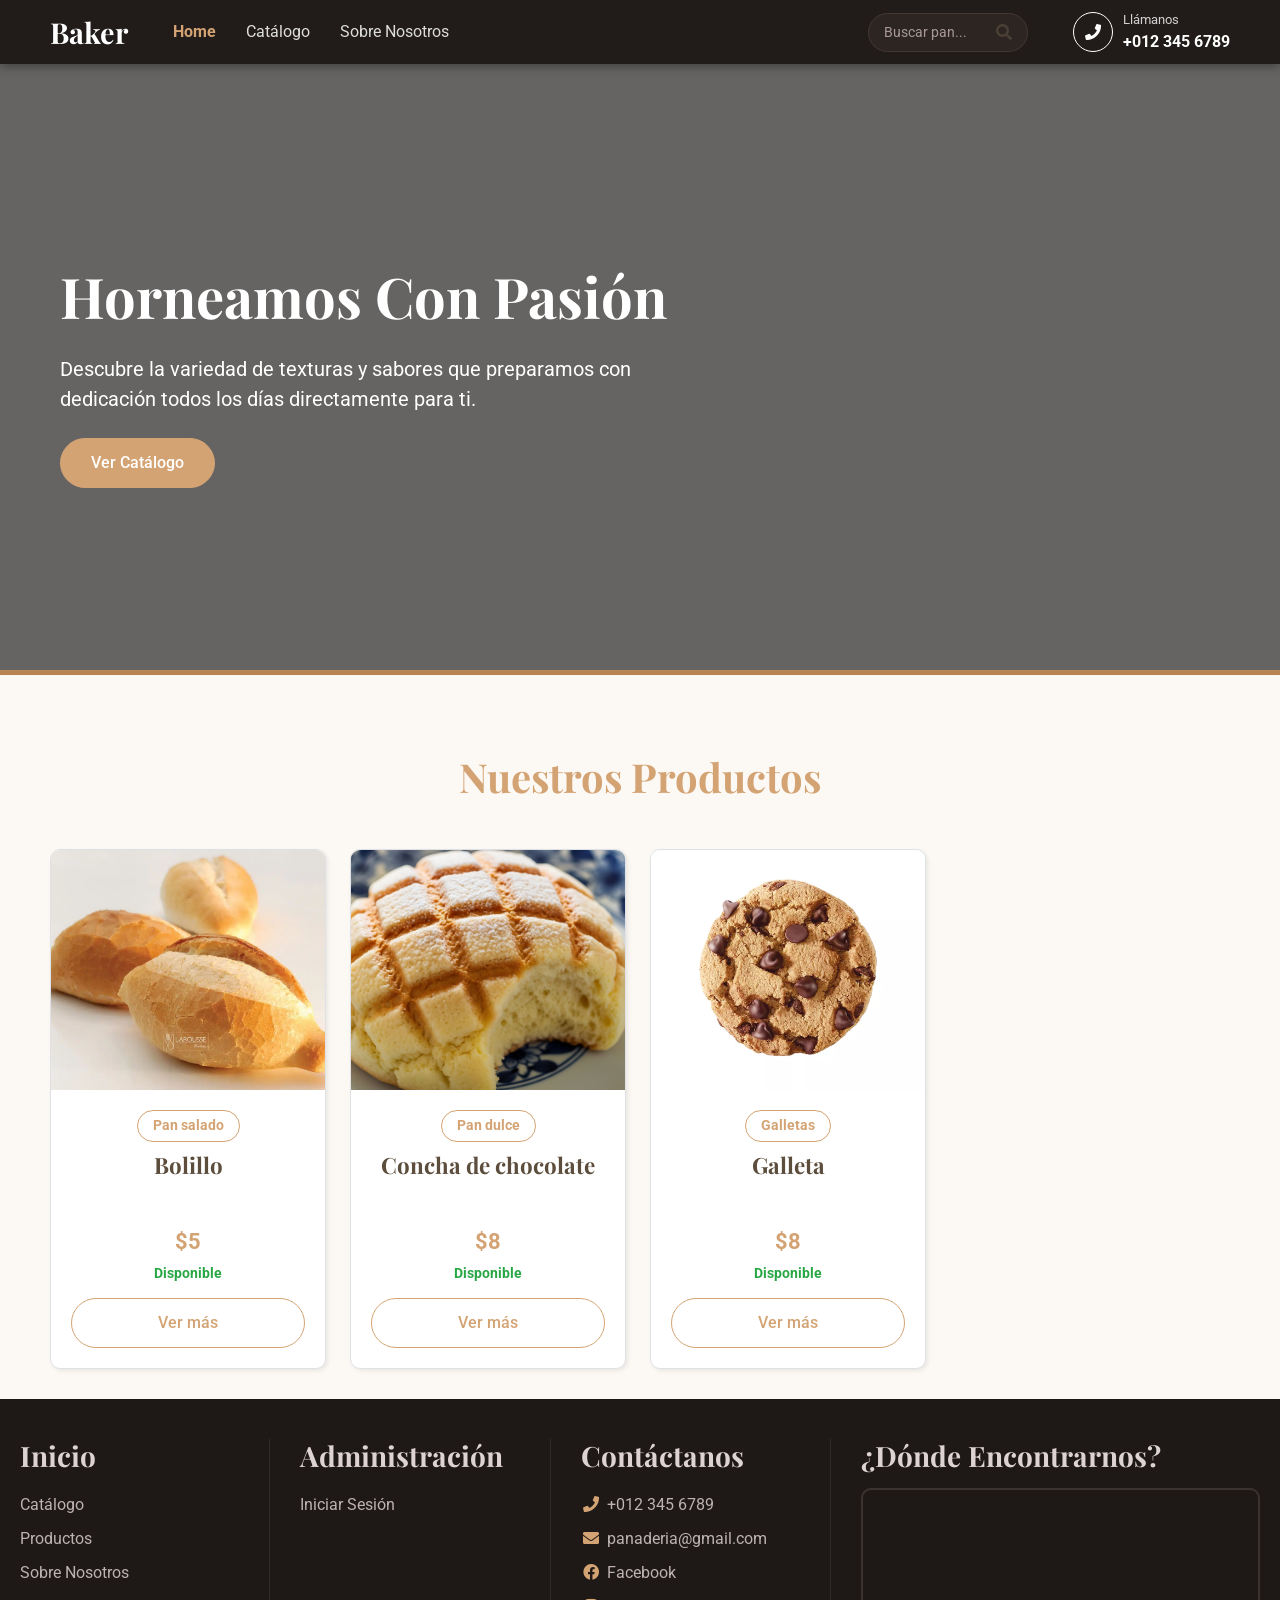
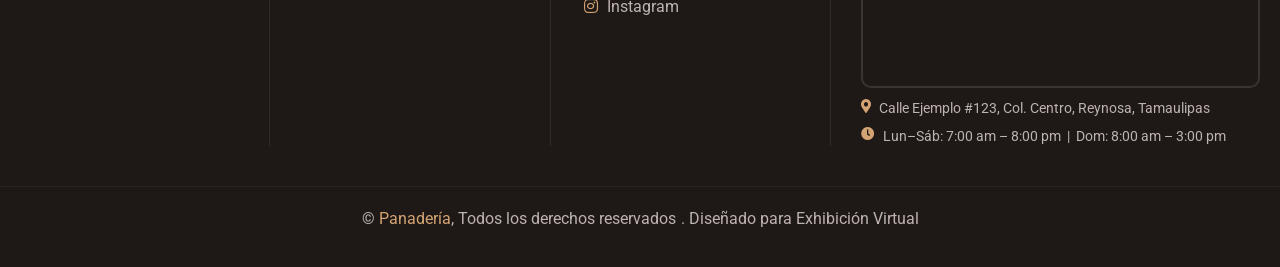
==== commit 2d7decc0: "Corrección del footer" ====
--- a/index.html
+++ b/index.html
@@ -103,16 +103,7 @@
             <div class="footer-column">
                 <h3>Inicio</h3>
                 <ul>
-                    <li class="cate-dropdown"> 
-                        <a href="#" class="enlace-normal" onclick="event.preventDefault();">Categorías ▾</a>
-                        <div class="footer-subcategorias">
-                            <a href="categorias.html?filtro=Pan dulce">Pan Dulce</a>
-                            <a href="categorias.html?filtro=Pan salado">Pan Salado</a>
-                            <a href="categorias.html?filtro=Pasteles">Pasteles</a>
-                            <a href="categorias.html?filtro=Pan sin gluten">Pan Sin Gluten</a>
-                            <a href="categorias.html?filtro=Galletas">Galletas</a>
-                        </div>
-                    </li>
+                    <li><a href="categorias.html">Catálogo</a> </li>
                     <li><a href="#productos">Productos</a></li>
                     <li><a href="historia.html">Sobre Nosotros</a></li>
                 </ul>
@@ -135,9 +126,14 @@
                 <h3>Contáctanos</h3>
                 <ul>
                     <li><a href="#"><i class="fas fa-phone fa-fw" style="color:#d4a373;margin-right:6px;"></i>+012 345 6789</a></li>
-                    <li><a href="#"><i class="fas fa-envelope fa-fw" style="color:#d4a373;margin-right:6px;"></i>panaderia@gmail.com</a></li>
+                    <li><a href="https://mail.google.com/mail/?view=cm&fs=1&to=panaderia@gmail.com&su=Solicitud%20de%20informaci%C3%B3n&body=Hola,%20solicito%20informaci%C3%B3n." target="_blank"> 
+                        <i class="fas fa-envelope fa-fw" style="color:#d4a373;margin-right:6px;"></i>panaderia@gmail.com</a>
+                    </li>                    
                     <li><a href="#"><i class="fab fa-facebook fa-fw" style="color:#d4a373;margin-right:6px;"></i>Facebook</a></li>
-                    <li><a href="#"><i class="fab fa-instagram fa-fw" style="color:#d4a373;margin-right:6px;"></i>Instagram</a></li>
+                    <li>
+                        <a href="https://www.instagram.com/littlebreadu?utm_source=ig_web_button_share_sheet&igsh=ZDNlZDc0MzIxNw==" target="_blank" rel="noopener noreferrer">
+                        <i class="fab fa-instagram fa-fw" style="color:#d4a373;margin-right:6px;"></i>Instagram</a>
+                    </li>               
                 </ul>
             </div>
 
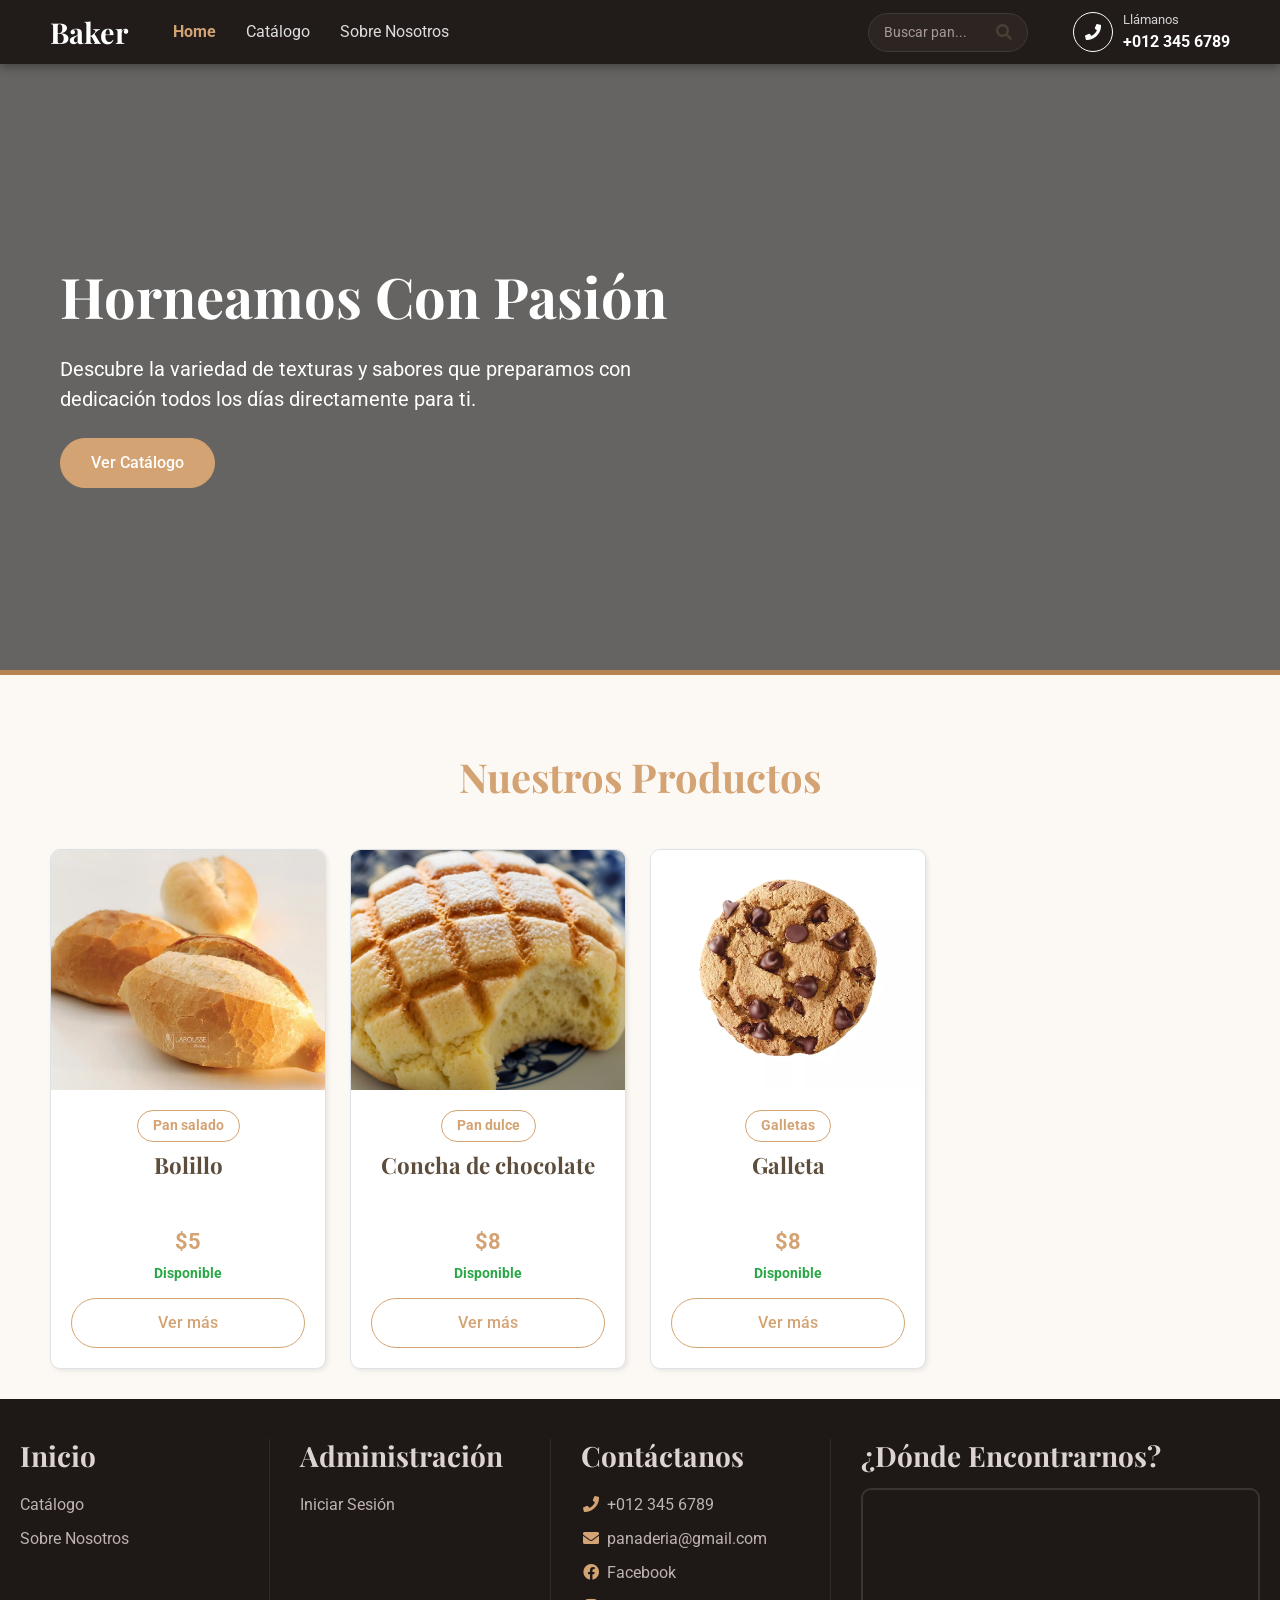
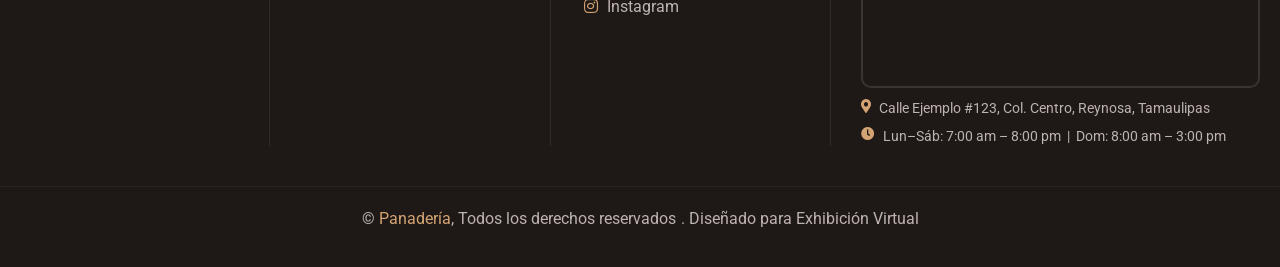
==== commit 9cc23917: "Corregi footer" ====
--- a/index.html
+++ b/index.html
@@ -104,7 +104,6 @@
                 <h3>Inicio</h3>
                 <ul>
                     <li><a href="categorias.html">Catálogo</a> </li>
-                    <li><a href="#productos">Productos</a></li>
                     <li><a href="historia.html">Sobre Nosotros</a></li>
                 </ul>
             </div>
